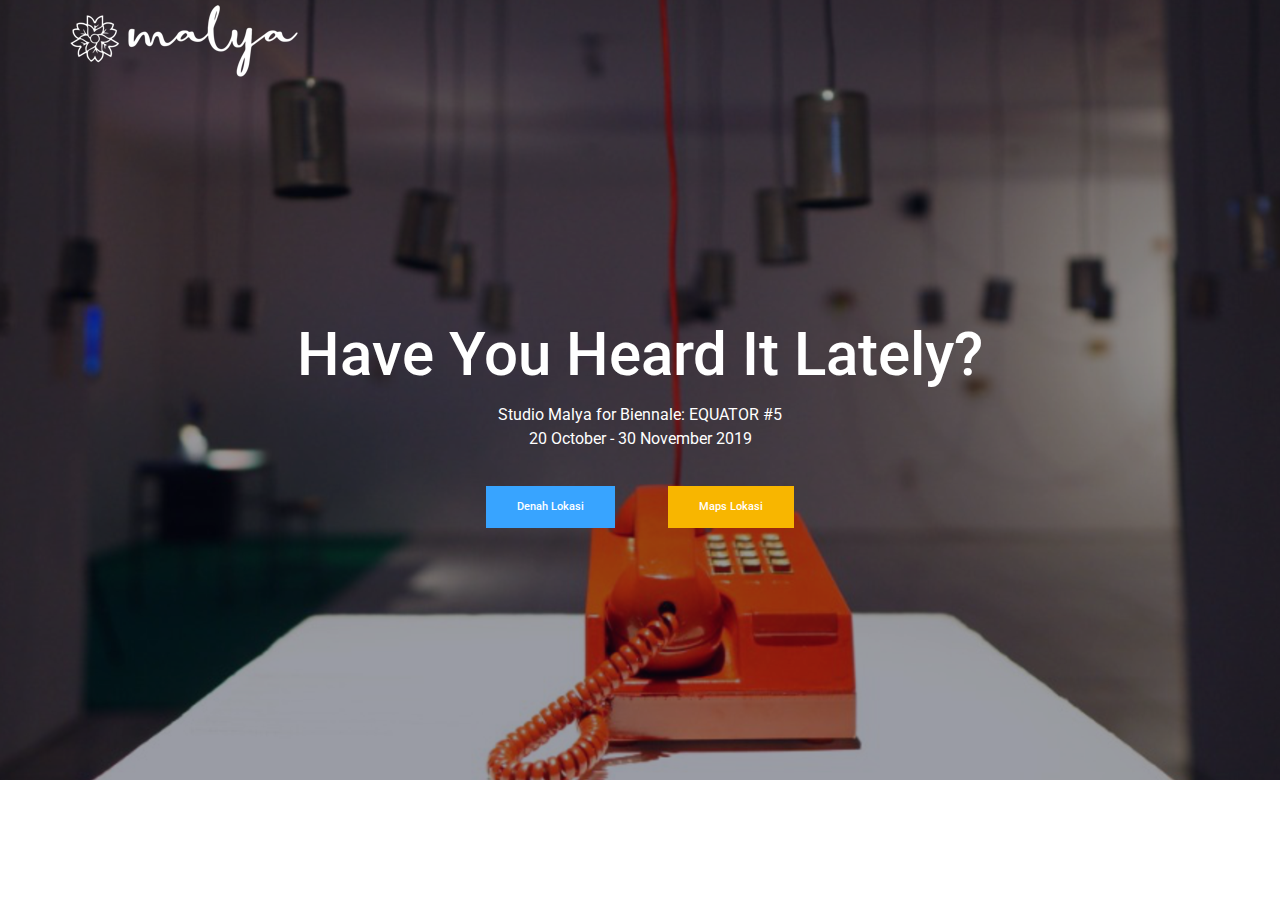
==== blog.html @ cf8a8a87 "first commit" ====
<!doctype html>
<html lang="en">
    <head>
        <!-- Required meta tags -->
        <meta charset="utf-8">
        <meta name="viewport" content="width=device-width, initial-scale=1, shrink-to-fit=no">
        <link rel="icon" href="img/favicon.png" type="image/png">
        <title>Malya</title>
        <!-- Bootstrap CSS -->
        <link rel="stylesheet" href="css/bootstrap.css">
        <link rel="stylesheet" href="vendors/linericon/style.css">
        <link rel="stylesheet" href="css/font-awesome.min.css">
        <link rel="stylesheet" href="vendors/owl-carousel/owl.carousel.min.css">
        <link rel="stylesheet" href="vendors/lightbox/simpleLightbox.css">
        <link rel="stylesheet" href="vendors/nice-select/css/nice-select.css">
        <link rel="stylesheet" href="vendors/animate-css/animate.css">
        <!-- main css -->
        <link rel="stylesheet" href="css/style.css">
        <link rel="stylesheet" href="css/responsive.css">
    </head>
    <body>
        
        <!--================Header Menu Area =================-->
        <header class="header_area">
                <div class="main_menu">
                    <nav class="navbar navbar-expand-lg navbar-light">
                        <div class="container">
                            <!-- Brand and toggle get grouped for better mobile display -->
                            <a class="navbar-brand logo_h" href="index.html"><img src="img/logo-malya1.png" alt=""></a>
                            <button class="navbar-toggler" type="button" data-toggle="collapse" data-target="#navbarSupportedContent" aria-controls="navbarSupportedContent" aria-expanded="false" aria-label="Toggle navigation">
                                <span class="icon-bar"></span>
                                <span class="icon-bar"></span>
                                <span class="icon-bar"></span>
                            </button>
                            <!-- Collect the nav links, forms, and other content for toggling -->
                        </div>
                    </nav>
                </div>
            </header>
        <!--================Header Menu Area =================-->
        
        <!--================Home Banner Area =================-->
        <section class="home_banner_area blog_banner">
            <div class="banner_inner d-flex align-items-center">
            	<div class="overlay bg-parallax" data-stellar-ratio="0.9" data-stellar-vertical-offset="0" data-background=""></div>
				<div class="container">
					<div class="blog_b_text text-center">
						<h2>Have You Heard It Lately?<br /> </h2>
                        <p>Studio Malya for Biennale: EQUATOR #5 <br /> 20 October - 30 November 2019</p>
                        <a href="denah.html" class="genric-btn info" style="margin-right:50px">Denah Lokasi</a>
                        <a href="#" class="genric-btn primary">Maps Lokasi</a>
					</div>
				</div>
            </div>
        </section>
        <!--================End Home Banner Area =================-->
        
        <!--================Blog Categorie Area =================-->
        <!--================Blog Categorie Area =================-->
        
        <!--================Blog Area =================-->
        <section class="blog_area">
            <div class="container">
                <div class="row">
                    <div class="col-lg-8">
                        <div class="blog_left_sidebar">
                        </div>
                    </div>
                </div>
            </div>
        </section>
        <!--================Blog Area =================-->
        
        <!--================ start footer Area  =================-->	
		<!--================ End footer Area  =================-->
        
        
        
        
        <!-- Optional JavaScript -->
        <!-- jQuery first, then Popper.js, then Bootstrap JS -->
        <script src="js/jquery-3.2.1.min.js"></script>
        <script src="js/popper.js"></script>
        <script src="js/bootstrap.min.js"></script>
        <script src="js/stellar.js"></script>
        <script src="vendors/lightbox/simpleLightbox.min.js"></script>
        <script src="vendors/nice-select/js/jquery.nice-select.min.js"></script>
        <script src="vendors/isotope/imagesloaded.pkgd.min.js"></script>
        <script src="vendors/isotope/isotope-min.js"></script>
        <script src="vendors/owl-carousel/owl.carousel.min.js"></script>
        <script src="vendors/popup/jquery.magnific-popup.min.js"></script>
        <script src="js/jquery.ajaxchimp.min.js"></script>
        <script src="js/mail-script.js"></script>
        <script src="vendors/counter-up/jquery.waypoints.min.js"></script>
        <script src="vendors/counter-up/jquery.counterup.js"></script>
        <script src="js/theme.js"></script>
    </body>
</html>
---- vendors/linericon/style.css ----
@font-face {
	font-family: 'Linearicons-Free';
	src:url('fonts/Linearicons-Free.eot?w118d');
	src:url('fonts/Linearicons-Free.eot?#iefixw118d') format('embedded-opentype'),
		url('fonts/Linearicons-Free.woff2?w118d') format('woff2'),
		url('fonts/Linearicons-Free.woff?w118d') format('woff'),
		url('fonts/Linearicons-Free.ttf?w118d') format('truetype'),
		url('fonts/Linearicons-Free.svg?w118d#Linearicons-Free') format('svg');
	font-weight: normal;
	font-style: normal;
}

.lnr {
	font-family: 'Linearicons-Free';
	speak: none;
	font-style: normal;
	font-weight: normal;
	font-variant: normal;
	text-transform: none;
	line-height: 1;

	/* Better Font Rendering =========== */
	-webkit-font-smoothing: antialiased;
	-moz-osx-font-smoothing: grayscale;
}

.lnr-home:before {
	content: "\e800";
}
.lnr-apartment:before {
	content: "\e801";
}
.lnr-pencil:before {
	content: "\e802";
}
.lnr-magic-wand:before {
	content: "\e803";
}
.lnr-drop:before {
	content: "\e804";
}
.lnr-lighter:before {
	content: "\e805";
}
.lnr-poop:before {
	content: "\e806";
}
.lnr-sun:before {
	content: "\e807";
}
.lnr-moon:before {
	content: "\e808";
}
.lnr-cloud:before {
	content: "\e809";
}
.lnr-cloud-upload:before {
	content: "\e80a";
}
.lnr-cloud-download:before {
	content: "\e80b";
}
.lnr-cloud-sync:before {
	content: "\e80c";
}
.lnr-cloud-check:before {
	content: "\e80d";
}
.lnr-database:before {
	content: "\e80e";
}
.lnr-lock:before {
	content: "\e80f";
}
.lnr-cog:before {
	content: "\e810";
}
.lnr-trash:before {
	content: "\e811";
}
.lnr-dice:before {
	content: "\e812";
}
.lnr-heart:before {
	content: "\e813";
}
.lnr-star:before {
	content: "\e814";
}
.lnr-star-half:before {
	content: "\e815";
}
.lnr-star-empty:before {
	content: "\e816";
}
.lnr-flag:before {
	content: "\e817";
}
.lnr-envelope:before {
	content: "\e818";
}
.lnr-paperclip:before {
	content: "\e819";
}
.lnr-inbox:before {
	content: "\e81a";
}
.lnr-eye:before {
	content: "\e81b";
}
.lnr-printer:before {
	content: "\e81c";
}
.lnr-file-empty:before {
	content: "\e81d";
}
.lnr-file-add:before {
	content: "\e81e";
}
.lnr-enter:before {
	content: "\e81f";
}
.lnr-exit:before {
	content: "\e820";
}
.lnr-graduation-hat:before {
	content: "\e821";
}
.lnr-license:before {
	content: "\e822";
}
.lnr-music-note:before {
	content: "\e823";
}
.lnr-film-play:before {
	content: "\e824";
}
.lnr-camera-video:before {
	content: "\e825";
}
.lnr-camera:before {
	content: "\e826";
}
.lnr-picture:before {
	content: "\e827";
}
.lnr-book:before {
	content: "\e828";
}
.lnr-bookmark:before {
	content: "\e829";
}
.lnr-user:before {
	content: "\e82a";
}
.lnr-users:before {
	content: "\e82b";
}
.lnr-shirt:before {
	content: "\e82c";
}
.lnr-store:before {
	content: "\e82d";
}
.lnr-cart:before {
	content: "\e82e";
}
.lnr-tag:before {
	content: "\e82f";
}
.lnr-phone-handset:before {
	content: "\e830";
}
.lnr-phone:before {
	content: "\e831";
}
.lnr-pushpin:before {
	content: "\e832";
}
.lnr-map-marker:before {
	content: "\e833";
}
.lnr-map:before {
	content: "\e834";
}
.lnr-location:before {
	content: "\e835";
}
.lnr-calendar-full:before {
	content: "\e836";
}
.lnr-keyboard:before {
	content: "\e837";
}
.lnr-spell-check:before {
	content: "\e838";
}
.lnr-screen:before {
	content: "\e839";
}
.lnr-smartphone:before {
	content: "\e83a";
}
.lnr-tablet:before {
	content: "\e83b";
}
.lnr-laptop:before {
	content: "\e83c";
}
.lnr-laptop-phone:before {
	content: "\e83d";
}
.lnr-power-switch:before {
	content: "\e83e";
}
.lnr-bubble:before {
	content: "\e83f";
}
.lnr-heart-pulse:before {
	content: "\e840";
}
.lnr-construction:before {
	content: "\e841";
}
.lnr-pie-chart:before {
	content: "\e842";
}
.lnr-chart-bars:before {
	content: "\e843";
}
.lnr-gift:before {
	content: "\e844";
}
.lnr-diamond:before {
	content: "\e845";
}
.lnr-linearicons:before {
	content: "\e846";
}
.lnr-dinner:before {
	content: "\e847";
}
.lnr-coffee-cup:before {
	content: "\e848";
}
.lnr-leaf:before {
	content: "\e849";
}
.lnr-paw:before {
	content: "\e84a";
}
.lnr-rocket:before {
	content: "\e84b";
}
.lnr-briefcase:before {
	content: "\e84c";
}
.lnr-bus:before {
	content: "\e84d";
}
.lnr-car:before {
	content: "\e84e";
}
.lnr-train:before {
	content: "\e84f";
}
.lnr-bicycle:before {
	content: "\e850";
}
.lnr-wheelchair:before {
	content: "\e851";
}
.lnr-select:before {
	content: "\e852";
}
.lnr-earth:before {
	content: "\e853";
}
.lnr-smile:before {
	content: "\e854";
}
.lnr-sad:before {
	content: "\e855";
}
.lnr-neutral:before {
	content: "\e856";
}
.lnr-mustache:before {
	content: "\e857";
}
.lnr-alarm:before {
	content: "\e858";
}
.lnr-bullhorn:before {
	content: "\e859";
}
.lnr-volume-high:before {
	content: "\e85a";
}
.lnr-volume-medium:before {
	content: "\e85b";
}
.lnr-volume-low:before {
	content: "\e85c";
}
.lnr-volume:before {
	content: "\e85d";
}
.lnr-mic:before {
	content: "\e85e";
}
.lnr-hourglass:before {
	content: "\e85f";
}
.lnr-undo:before {
	content: "\e860";
}
.lnr-redo:before {
	content: "\e861";
}
.lnr-sync:before {
	content: "\e862";
}
.lnr-history:before {
	content: "\e863";
}
.lnr-clock:before {
	content: "\e864";
}
.lnr-download:before {
	content: "\e865";
}
.lnr-upload:before {
	content: "\e866";
}
.lnr-enter-down:before {
	content: "\e867";
}
.lnr-exit-up:before {
	content: "\e868";
}
.lnr-bug:before {
	content: "\e869";
}
.lnr-code:before {
	content: "\e86a";
}
.lnr-link:before {
	content: "\e86b";
}
.lnr-unlink:before {
	content: "\e86c";
}
.lnr-thumbs-up:before {
	content: "\e86d";
}
.lnr-thumbs-down:before {
	content: "\e86e";
}
.lnr-magnifier:before {
	content: "\e86f";
}
.lnr-cross:before {
	content: "\e870";
}
.lnr-menu:before {
	content: "\e871";
}
.lnr-list:before {
	content: "\e872";
}
.lnr-chevron-up:before {
	content: "\e873";
}
.lnr-chevron-down:before {
	content: "\e874";
}
.lnr-chevron-left:before {
	content: "\e875";
}
.lnr-chevron-right:before {
	content: "\e876";
}
.lnr-arrow-up:before {
	content: "\e877";
}
.lnr-arrow-down:before {
	content: "\e878";
}
.lnr-arrow-left:before {
	content: "\e879";
}
.lnr-arrow-right:before {
	content: "\e87a";
}
.lnr-move:before {
	content: "\e87b";
}
.lnr-warning:before {
	content: "\e87c";
}
.lnr-question-circle:before {
	content: "\e87d";
}
.lnr-menu-circle:before {
	content: "\e87e";
}
.lnr-checkmark-circle:before {
	content: "\e87f";
}
.lnr-cross-circle:before {
	content: "\e880";
}
.lnr-plus-circle:before {
	content: "\e881";
}
.lnr-circle-minus:before {
	content: "\e882";
}
.lnr-arrow-up-circle:before {
	content: "\e883";
}
.lnr-arrow-down-circle:before {
	content: "\e884";
}
.lnr-arrow-left-circle:before {
	content: "\e885";
}
.lnr-arrow-right-circle:before {
	content: "\e886";
}
.lnr-chevron-up-circle:before {
	content: "\e887";
}
.lnr-chevron-down-circle:before {
	content: "\e888";
}
.lnr-chevron-left-circle:before {
	content: "\e889";
}
.lnr-chevron-right-circle:before {
	content: "\e88a";
}
.lnr-crop:before {
	content: "\e88b";
}
.lnr-frame-expand:before {
	content: "\e88c";
}
.lnr-frame-contract:before {
	content: "\e88d";
}
.lnr-layers:before {
	content: "\e88e";
}
.lnr-funnel:before {
	content: "\e88f";
}
.lnr-text-format:before {
	content: "\e890";
}
.lnr-text-format-remove:before {
	content: "\e891";
}
.lnr-text-size:before {
	content: "\e892";
}
.lnr-bold:before {
	content: "\e893";
}
.lnr-italic:before {
	content: "\e894";
}
.lnr-underline:before {
	content: "\e895";
}
.lnr-strikethrough:before {
	content: "\e896";
}
.lnr-highlight:before {
	content: "\e897";
}
.lnr-text-align-left:before {
	content: "\e898";
}
.lnr-text-align-center:before {
	content: "\e899";
}
.lnr-text-align-right:before {
	content: "\e89a";
}
.lnr-text-align-justify:before {
	content: "\e89b";
}
.lnr-line-spacing:before {
	content: "\e89c";
}
.lnr-indent-increase:before {
	content: "\e89d";
}
.lnr-indent-decrease:before {
	content: "\e89e";
}
.lnr-pilcrow:before {
	content: "\e89f";
}
.lnr-direction-ltr:before {
	content: "\e8a0";
}
.lnr-direction-rtl:before {
	content: "\e8a1";
}
.lnr-page-break:before {
	content: "\e8a2";
}
.lnr-sort-alpha-asc:before {
	content: "\e8a3";
}
.lnr-sort-amount-asc:before {
	content: "\e8a4";
}
.lnr-hand:before {
	content: "\e8a5";
}
.lnr-pointer-up:before {
	content: "\e8a6";
}
.lnr-pointer-right:before {
	content: "\e8a7";
}
.lnr-pointer-down:before {
	content: "\e8a8";
}
.lnr-pointer-left:before {
	content: "\e8a9";
}
---- vendors/lightbox/simpleLightbox.css ----
.slbOverlay, .slbWrapOuter, .slbWrap {
  position: fixed;
  top: 0;
  right: 0;
  bottom: 0;
  left: 0;
}

.slbOverlay {
  overflow: hidden;
  z-index: 2000;
  background-color: #000;
  opacity: 0.7;
  filter: alpha(opacity=70);
  -webkit-animation: slbOverlay 0.5s;
  -moz-animation: slbOverlay 0.5s;
  animation: slbOverlay 0.5s;
}

.slbWrapOuter {
  overflow-x: hidden;
  overflow-y: auto;
  z-index: 2010;
}

.slbWrap {
  position: absolute;
  text-align: center;
}

.slbWrap:before {
  content: "";
  display: inline-block;
  height: 100%;
  vertical-align: middle;
}

.slbContentOuter {
  display: inline-block;
  vertical-align: middle;
  margin: 0px auto;
  padding: 0 1em;
  box-sizing: border-box;
  z-index: 2020;
  text-align: left;
  max-width: 100%;
}

.slbContentEl .slbContentOuter {
  padding: 5em 1em;
}

.slbContent {
  position: relative;
}

.slbContentEl .slbContent {
  -webkit-animation: slbEnter 0.3s;
  -moz-animation: slbEnter 0.3s;
  animation: slbEnter 0.3s;
  background-color: #fff;
  box-shadow: 0 0.2em 1em rgba(0, 0, 0, 0.4);
}

.slbImageWrap {
  -webkit-animation: slbEnter 0.3s;
  -moz-animation: slbEnter 0.3s;
  animation: slbEnter 0.3s;
  position: relative;
}

.slbImageWrap:after {
  content: "";
  position: absolute;
  left: 0;
  right: 0;
  top: 5em;
  bottom: 5em;
  display: block;
  z-index: -1;
  box-shadow: 0 0.2em 1em rgba(0, 0, 0, 0.6);
  background-color: #FFF;
}

.slbImage {
  width: auto;
  max-width: 100%;
  height: auto;
  display: block;
  line-height: 0;
  box-sizing: border-box;
  padding: 5em 0;
  margin: 0 auto;
}

.slbCaption {
  display: inline-block;
  max-width: 100%;
  overflow: hidden;
  text-overflow: ellipsis;
  white-space: nowrap;
  word-wrap: normal;
  font-size: 1.4em;
  position: absolute;
  left: 0;
  right: 0;
  bottom: 0;
  padding: 0.71429em 0;
  color: #fff;
  color: rgba(255, 255, 255, 0.7);
  text-align: center;
}

.slbCloseBtn, .slbArrow {
  margin: 0;
  padding: 0;
  border: 0;
  cursor: pointer;
  background: none;
}

.slbCloseBtn::-moz-focus-inner, .slbArrow::-moz-focus-inner {
  padding: 0;
  border: 0;
}

.slbCloseBtn:hover, .slbArrow:hover {
  opacity: 0.5;
}

.slbCloseBtn:active, .slbArrow:active {
  opacity: 0.8;
}

.slbCloseBtn {
  -webkit-animation: slbEnter 0.3s;
  -moz-animation: slbEnter 0.3s;
  animation: slbEnter 0.3s;
  font-size: 3em;
  width: 1.66667em;
  height: 1.66667em;
  line-height: 1.66667em;
  position: absolute;
  right: -0.33333em;
  top: 0;
  color: #fff;
  color: rgba(255, 255, 255, 0.7);
  text-align: center;
    outline: none;
    box-shadow: none;
}

.slbLoading .slbCloseBtn {
  display: none;
}

.slbLoadingText {
  font-size: 1.4em;
  color: #fff;
  color: rgba(255, 255, 255, 0.9);
}

.slbArrows {
  position: fixed;
  top: 50%;
  left: 0;
  right: 0;
}

.slbLoading .slbArrows {
  display: none;
}

.slbArrow {
  position: absolute;
  top: 50%;
  margin-top: -5em;
  width: 5em;
  height: 10em;
  opacity: 0.7;
  text-indent: -999em;
  overflow: hidden;
    outline: none;
    box-shadow: none;
}

.slbArrow:before {
  content: "";
  position: absolute;
  top: 50%;
  left: 50%;
  margin: -0.8em 0 0 -0.8em;
  border: 0.8em solid transparent;
}

.slbArrow.next {
  right: 0;
}

.slbArrow.next:before {
  border-left-color: #fff;
}

.slbArrow.prev {
  left: 0;
}

.slbArrow.prev:before {
  border-right-color: #fff;
}

.slbIframeCont {
  width: 80em;
  height: 0;
  overflow: hidden;
  padding-top: 56.25%;
  margin: 5em 0;
}

.slbIframe {
  position: absolute;
  top: 0;
  left: 0;
  width: 100%;
  height: 100%;
  box-shadow: 0 0.2em 1em rgba(0, 0, 0, 0.6);
  background: #000;
}

@-webkit-keyframes slbOverlay {
  from {
    opacity: 0;
  }
  to {
    opacity: 0.7;
  }
}

@-moz-keyframes slbOverlay {
  from {
    opacity: 0;
  }
  to {
    opacity: 0.7;
  }
}

@keyframes slbOverlay {
  from {
    opacity: 0;
  }
  to {
    opacity: 0.7;
  }
}

@-webkit-keyframes slbEnter {
  from {
    opacity: 0;
    -webkit-transform: translate3d(0, -1em, 0);
  }
  to {
    opacity: 1;
    -webkit-transform: translate3d(0, 0, 0);
  }
}

@-moz-keyframes slbEnter {
  from {
    opacity: 0;
    -moz-transform: translate3d(0, -1em, 0);
  }
  to {
    opacity: 1;
    -moz-transform: translate3d(0, 0, 0);
  }
}

@keyframes slbEnter {
  from {
    opacity: 0;
    -webkit-transform: translate3d(0, -1em, 0);
    -moz-transform: translate3d(0, -1em, 0);
    -ms-transform: translate3d(0, -1em, 0);
    -o-transform: translate3d(0, -1em, 0);
    transform: translate3d(0, -1em, 0);
  }
  to {
    opacity: 1;
    -webkit-transform: translate3d(0, 0, 0);
    -moz-transform: translate3d(0, 0, 0);
    -ms-transform: translate3d(0, 0, 0);
    -o-transform: translate3d(0, 0, 0);
    transform: translate3d(0, 0, 0);
  }
}
---- vendors/nice-select/css/nice-select.css ----
.nice-select {
  -webkit-tap-highlight-color: transparent;
  background-color: #fff;
  border-radius: 5px;
  border: solid 1px #e8e8e8;
  box-sizing: border-box;
  clear: both;
  cursor: pointer;
  display: block;
  float: left;
  font-family: inherit;
  font-size: 14px;
  font-weight: normal;
  height: 42px;
  line-height: 40px;
  outline: none;
  padding-left: 18px;
  padding-right: 30px;
  position: relative;
  text-align: left !important;
  -webkit-transition: all 0.2s ease-in-out;
  transition: all 0.2s ease-in-out;
  -webkit-user-select: none;
     -moz-user-select: none;
      -ms-user-select: none;
          user-select: none;
  white-space: nowrap;
  width: auto; }
  .nice-select:hover {
    border-color: #dbdbdb; }
  .nice-select:active, .nice-select.open, .nice-select:focus {
    border-color: #999; }
  .nice-select:after {
    border-bottom: 2px solid #999;
    border-right: 2px solid #999;
    content: '';
    display: block;
    height: 5px;
    margin-top: -4px;
    pointer-events: none;
    position: absolute;
    right: 12px;
    top: 50%;
    -webkit-transform-origin: 66% 66%;
        -ms-transform-origin: 66% 66%;
            transform-origin: 66% 66%;
    -webkit-transform: rotate(45deg);
        -ms-transform: rotate(45deg);
            transform: rotate(45deg);
    -webkit-transition: all 0.15s ease-in-out;
    transition: all 0.15s ease-in-out;
    width: 5px; }
  .nice-select.open:after {
    -webkit-transform: rotate(-135deg);
        -ms-transform: rotate(-135deg);
            transform: rotate(-135deg); }
  .nice-select.open .list {
    opacity: 1;
    pointer-events: auto;
    -webkit-transform: scale(1) translateY(0);
        -ms-transform: scale(1) translateY(0);
            transform: scale(1) translateY(0); }
  .nice-select.disabled {
    border-color: #ededed;
    color: #999;
    pointer-events: none; }
    .nice-select.disabled:after {
      border-color: #cccccc; }
  .nice-select.wide {
    width: 100%; }
    .nice-select.wide .list {
      left: 0 !important;
      right: 0 !important; }
  .nice-select.right {
    float: right; }
    .nice-select.right .list {
      left: auto;
      right: 0; }
  .nice-select.small {
    font-size: 12px;
    height: 36px;
    line-height: 34px; }
    .nice-select.small:after {
      height: 4px;
      width: 4px; }
    .nice-select.small .option {
      line-height: 34px;
      min-height: 34px; }
  .nice-select .list {
    background-color: #fff;
    border-radius: 5px;
    box-shadow: 0 0 0 1px rgba(68, 68, 68, 0.11);
    box-sizing: border-box;
    margin-top: 4px;
    opacity: 0;
    overflow: hidden;
    padding: 0;
    pointer-events: none;
    position: absolute;
    top: 100%;
    left: 0;
    -webkit-transform-origin: 50% 0;
        -ms-transform-origin: 50% 0;
            transform-origin: 50% 0;
    -webkit-transform: scale(0.75) translateY(-21px);
        -ms-transform: scale(0.75) translateY(-21px);
            transform: scale(0.75) translateY(-21px);
    -webkit-transition: all 0.2s cubic-bezier(0.5, 0, 0, 1.25), opacity 0.15s ease-out;
    transition: all 0.2s cubic-bezier(0.5, 0, 0, 1.25), opacity 0.15s ease-out;
    z-index: 9; }
    .nice-select .list:hover .option:not(:hover) {
      background-color: transparent !important; }
  .nice-select .option {
    cursor: pointer;
    font-weight: 400;
    line-height: 40px;
    list-style: none;
    min-height: 40px;
    outline: none;
    padding-left: 18px;
    padding-right: 29px;
    text-align: left;
    -webkit-transition: all 0.2s;
    transition: all 0.2s; }
    .nice-select .option:hover, .nice-select .option.focus, .nice-select .option.selected.focus {
      background-color: #f6f6f6; }
    .nice-select .option.selected {
      font-weight: bold; }
    .nice-select .option.disabled {
      background-color: transparent;
      color: #999;
      cursor: default; }

.no-csspointerevents .nice-select .list {
  display: none; }

.no-csspointerevents .nice-select.open .list {
  display: block; }
---- css/style.css ----
/*=================== fonts ====================*/
@import url("https://fonts.googleapis.com/css?family=Open+Sans:400,600,700|Roboto:300,300i,400,500,700");
/*---------------------------------------------------- */
/*----------------------------------------------------*/
.list {
  list-style: none;
  margin: 0px;
  padding: 0px;
}

a {
  text-decoration: none;
  -webkit-transition: all 0.3s ease-in-out;
  -o-transition: all 0.3s ease-in-out;
  transition: all 0.3s ease-in-out;
}

a:hover, a:focus {
  text-decoration: none;
  outline: none;
}

.row.m0 {
  margin: 0px;
}

body {
  line-height: 24px;
  font-size: 14px;
  font-family: "Roboto", sans-serif;
  font-weight: normal;
  color: #777777;
}

h1, h2, h3, h4, h5, h6 {
  font-family: "Open Sans", sans-serif;
  font-weight: 600;
}

button:focus {
  outline: none;
  -webkit-box-shadow: none;
  box-shadow: none;
}

.p_120 {
  padding-top: 120px;
  padding-bottom: 120px;
}

.pad_top {
  padding-top: 120px;
}

.mt-25 {
  margin-top: 25px;
}

.p0 {
  padding-left: 0px;
  padding-right: 0px;
}

@media (min-width: 1280px) {
  .container {
    max-width: 1170px;
  }
}

@media (min-width: 1620px) {
  .box_1620 {
    max-width: 1650px;
    margin: auto;
  }
}

/* Main Title Area css
============================================================================================ */
.main_title {
  text-align: center;
  margin-bottom: 75px;
}

.main_title h2 {
  font-family: "Open Sans", sans-serif;
  font-size: 36px;
  color: #222222;
  font-weight: 600;
  margin-bottom: 15px;
}

.main_title p {
  font-size: 14px;
  font-family: "Roboto", sans-serif;
  line-height: 24px;
  color: #777777;
  margin-bottom: 0px;
  max-width: 570px;
  font-weight: normal;
  margin: auto;
}

.main_title.white h2 {
  color: #fff;
}

.main_title.white p {
  color: #fff;
  opacity: .6;
}

/* End Main Title Area css
============================================================================================ */
/*---------------------------------------------------- */
/*----------------------------------------------------*/
.header_area {
  position: absolute;
  width: 100%;
  top: 0;
  left: 0;
  z-index: 99;
  -webkit-transition: background 0.4s, all 0.3s linear;
  -o-transition: background 0.4s, all 0.3s linear;
  transition: background 0.4s, all 0.3s linear;
}

.header_area .navbar {
  background: transparent;
  padding: 0px;
  border: 0px;
  border-radius: 0px;
}

.header_area .navbar .nav .nav-item {
  margin-right: 45px;
}

.header_area .navbar .nav .nav-item .nav-link {
  font: 600 12px/100px "Open Sans", sans-serif;
  text-transform: uppercase;
  color: #fff;
  padding: 0px;
  display: inline-block;
}

.header_area .navbar .nav .nav-item .nav-link:after {
  display: none;
}

.header_area .navbar .nav .nav-item.submenu {
  position: relative;
}

.header_area .navbar .nav .nav-item.submenu ul {
  border: none;
  padding: 0px;
  border-radius: 0px;
  -webkit-box-shadow: none;
  box-shadow: none;
  margin: 0px;
  background: #fff;
}

@media (min-width: 992px) {
  .header_area .navbar .nav .nav-item.submenu ul {
    position: absolute;
    top: 120%;
    left: 0px;
    min-width: 200px;
    text-align: left;
    opacity: 0;
    -webkit-transition: all 300ms ease-in;
    -o-transition: all 300ms ease-in;
    transition: all 300ms ease-in;
    visibility: hidden;
    display: block;
    border: none;
    padding: 0px;
    border-radius: 0px;
    -webkit-box-shadow: 0px 10px 30px 0px rgba(115, 73, 251, 0.3);
    box-shadow: 0px 10px 30px 0px rgba(115, 73, 251, 0.3);
  }
}

.header_area .navbar .nav .nav-item.submenu ul:before {
  content: "";
  width: 0;
  height: 0;
  border-style: solid;
  border-width: 10px 10px 0 10px;
  border-color: #eeeeee transparent transparent transparent;
  position: absolute;
  right: 24px;
  top: 45px;
  z-index: 3;
  opacity: 0;
  -webkit-transition: all 400ms linear;
  -o-transition: all 400ms linear;
  transition: all 400ms linear;
}

.header_area .navbar .nav .nav-item.submenu ul .nav-item {
  display: block;
  float: none;
  margin-right: 0px;
  border-bottom: 1px solid #ededed;
  margin-left: 0px;
  -webkit-transition: all 0.4s linear;
  -o-transition: all 0.4s linear;
  transition: all 0.4s linear;
}

.header_area .navbar .nav .nav-item.submenu ul .nav-item .nav-link {
  line-height: 45px;
  color: #222222;
  padding: 0px 30px;
  -webkit-transition: all 150ms linear;
  -o-transition: all 150ms linear;
  transition: all 150ms linear;
  display: block;
  margin-right: 0px;
}

.header_area .navbar .nav .nav-item.submenu ul .nav-item:last-child {
  border-bottom: none;
}

.header_area .navbar .nav .nav-item.submenu ul .nav-item:hover .nav-link {
  background-image: -moz-linear-gradient(0deg, #bc2bff 0%, #7249fb 100%);
  background-image: -webkit-linear-gradient(0deg, #bc2bff 0%, #7249fb 100%);
  background-image: -ms-linear-gradient(0deg, #bc2bff 0%, #7249fb 100%);
  color: #fff;
}

@media (min-width: 992px) {
  .header_area .navbar .nav .nav-item.submenu:hover ul {
    visibility: visible;
    opacity: 1;
    top: 100%;
  }
}

.header_area .navbar .nav .nav-item.submenu:hover ul .nav-item {
  margin-top: 0px;
}

.header_area .navbar .nav .nav-item:last-child {
  margin-right: 0px;
}

.header_area .navbar .search {
  font-size: 12px;
  line-height: 60px;
  display: inline-block;
  color: #222222;
  margin-left: 80px;
}

.header_area .navbar .search i {
  font-weight: 600;
}

.header_area.navbar_fixed .main_menu {
  position: fixed;
  width: 100%;
  top: -70px;
  left: 0;
  right: 0;
  background-image: -moz-linear-gradient(0deg, #bc2bff 0%, #7249fb 100%);
  background-image: -webkit-linear-gradient(0deg, #bc2bff 0%, #7249fb 100%);
  background-image: -ms-linear-gradient(0deg, #bc2bff 0%, #7249fb 100%);
  -webkit-transform: translateY(70px);
  -ms-transform: translateY(70px);
  transform: translateY(70px);
  -webkit-transition: background 500ms ease, -webkit-transform 500ms ease;
  transition: background 500ms ease, -webkit-transform 500ms ease;
  -o-transition: transform 500ms ease, background 500ms ease;
  transition: transform 500ms ease, background 500ms ease;
  transition: transform 500ms ease, background 500ms ease, -webkit-transform 500ms ease;
  -webkit-transition: transform 500ms ease, background 500ms ease;
  -webkit-box-shadow: 0px 3px 16px 0px rgba(0, 0, 0, 0.1);
  box-shadow: 0px 3px 16px 0px rgba(0, 0, 0, 0.1);
}

.header_area.navbar_fixed .main_menu .navbar .nav .nav-item .nav-link {
  line-height: 70px;
}

.top_menu {
  background: #ec9d5f;
}

.top_menu .float-left a {
  line-height: 40px;
  display: inline-block;
  color: #fff;
  font-family: "Roboto", sans-serif;
  text-transform: uppercase;
  font-size: 12px;
  margin-right: 50px;
  -webkit-transition: all 300ms linear 0s;
  -o-transition: all 300ms linear 0s;
  transition: all 300ms linear 0s;
}

.top_menu .float-left a:last-child {
  margin-right: 0px;
}

.top_menu .float-left a:hover {
  color: #6247ea;
}

.top_menu .float-right .pur_btn {
  background: #6247ea;
  color: #fff;
  font-family: "Roboto", sans-serif;
  line-height: 40px;
  display: block;
  padding: 0px 40px;
  font-weight: 500;
  font-size: 12px;
}

/*---------------------------------------------------- */
/*----------------------------------------------------*/
/* Home Banner Area css
============================================================================================ */
.home_banner_area {
  z-index: 1;
  background: url(../img/banner/home-banner.jpg) no-repeat scroll center center;
  background-size: cover;
}

.home_banner_area .banner_inner {
  overflow: hidden;
  width: 100%;
  padding: 170px 0px 140px 0px;
}

.home_banner_area .banner_inner .banner_content {
  color: #fff;
}

.home_banner_area .banner_inner .banner_content .col-lg-9 {
  vertical-align: middle;
  -ms-flex-item-align: center;
  align-self: center;
}

.home_banner_area .banner_inner .banner_content h2 {
  font-size: 60px;
  font-weight: bold;
  font-family: "Open Sans", sans-serif;
  margin-bottom: 15px;
  margin-top: -30px;
}

.home_banner_area .banner_inner .banner_content p {
  color: #fff;
  font-family: "Roboto", sans-serif;
  font-weight: 300;
  max-width: 450px;
  margin-bottom: 40px;
  font-size: 14px;
}

.home_banner_area .banner_inner .banner_content .banner_map_img {
  text-align: right;
}

.blog_banner {
  min-height: 780px;
  position: relative;
  z-index: 1;
  overflow: hidden;
  margin-bottom: 0px;
}

.blog_banner .banner_inner {
  background: #04091e;
  position: relative;
  overflow: hidden;
  width: 100%;
  min-height: 780px;
  z-index: 1;
}

.blog_banner .banner_inner .overlay {
  background: url(../img/banner/foto-background1.png) no-repeat scroll center center;
  opacity: .6;
  height: 100%;
  position: absolute;
  left: 0px;
  top: 0px;
  width: 100%;
  z-index: -1;
}

.blog_banner .banner_inner .blog_b_text {
  max-width: 700px;
  margin: auto;
  color: #fff;
  margin-top: 40px;
}

.blog_banner .banner_inner .blog_b_text h2 {
  font-size: 60px;
  font-weight: 500;
  font-family: "Roboto", sans-serif;
  line-height: 66px;
  margin-bottom: 15px;
}

.blog_banner .banner_inner .blog_b_text p {
  font-size: 16px;
  margin-bottom: 35px;
}

.blog_banner .banner_inner .blog_b_text .white_bg_btn {
  line-height: 42px;
  padding: 0px 45px;
}

.banner_box {
  max-width: 1620px;
  margin: auto;
}

.banner_area {
  position: relative;
  z-index: 1;
  min-height: 400px;
  background-image: -moz-linear-gradient(0deg, rgba(188, 43, 255, 0.8) 0%, rgba(114, 73, 251, 0.8) 100%);
  background-image: -webkit-linear-gradient(0deg, rgba(188, 43, 255, 0.8) 0%, rgba(114, 73, 251, 0.8) 100%);
  background-image: -ms-linear-gradient(0deg, rgba(188, 43, 255, 0.8) 0%, rgba(114, 73, 251, 0.8) 100%);
}

.banner_area .banner_inner {
  position: relative;
  overflow: hidden;
  width: 100%;
  min-height: 400px;
  z-index: 1;
}

.banner_area .banner_inner .banner_content {
  margin-top: 85px;
}

.banner_area .banner_inner .banner_content h2 {
  color: #fff;
  font-size: 48px;
  font-family: "Roboto", sans-serif;
  margin-bottom: 0px;
  font-weight: 500;
}

.banner_area .banner_inner .banner_content .page_link a {
  font-size: 14px;
  color: #fff;
  font-family: "Roboto", sans-serif;
  margin-right: 32px;
  position: relative;
  text-transform: uppercase;
}

.banner_area .banner_inner .banner_content .page_link a:before {
  content: "\f0da";
  font: normal normal normal 14px/1 FontAwesome;
  position: absolute;
  right: -25px;
  top: 50%;
  -webkit-transform: translateY(-50%);
  -ms-transform: translateY(-50%);
  transform: translateY(-50%);
}

.banner_area .banner_inner .banner_content .page_link a:last-child {
  margin-right: 0px;
}

.banner_area .banner_inner .banner_content .page_link a:last-child:before {
  display: none;
}

/* End Home Banner Area css
============================================================================================ */
/*---------------------------------------------------- */
/*----------------------------------------------------*/
/* Home latest Blog Area css
============================================================================================ */
.l_news_item {
  background: #f9f9ff;
  padding: 60px 30px;
  border-radius: 5px;
  -webkit-transition: all 300ms linear 0s;
  -o-transition: all 300ms linear 0s;
  transition: all 300ms linear 0s;
}

.l_news_item .date {
  background: #ffffff;
  color: #777777;
  border: 1px solid #dddddd;
  padding: 0px 18px;
  display: inline-block;
  line-height: 28px;
  border-radius: 3px;
  margin-bottom: 22px;
}

.l_news_item h4 {
  font-size: 20px;
  font-family: "Open Sans", sans-serif;
  font-weight: 600;
  text-transform: uppercase;
  color: #222222;
  line-height: 30px;
  margin-bottom: 15px;
}

.l_news_item p {
  margin-bottom: 22px;
}

.l_news_item .post_view a {
  font-size: 14px;
  font-family: "Roboto", sans-serif;
  font-weight: normal;
  color: #aaaaaa;
  margin-right: 20px;
}

.l_news_item .post_view a i {
  padding-right: 6px;
}

.l_news_item:hover {
  background: #fff;
  -webkit-box-shadow: 0px 10px 30px 0px rgba(0, 0, 0, 0.08);
  box-shadow: 0px 10px 30px 0px rgba(0, 0, 0, 0.08);
}

.l_news_item:hover .date {
  background-image: -moz-linear-gradient(0deg, #bc2bff 0%, #7249fb 100%);
  background-image: -webkit-linear-gradient(0deg, #bc2bff 0%, #7249fb 100%);
  background-image: -ms-linear-gradient(0deg, #bc2bff 0%, #7249fb 100%);
  color: #fff;
  border-color: #f9f9ff;
}

.l_news_item:hover h4 {
  background-image: -webkit-gradient(linear, left top, right top, color-stop(0, #bc2bff), color-stop(0.15, #bc2bff), color-stop(0.3, #7249fb), color-stop(0.45, #7249fb), color-stop(0.6, #7249fb), color-stop(0.75, #7249fb), color-stop(0.9, #7249fb), color-stop(1, #7249fb));
  background-image: gradient(linear, left top, right top, color-stop(0, #bc2bff), color-stop(0.15, #bc2bff), color-stop(0.3, #7249fb), color-stop(0.45, #7249fb), color-stop(0.6, #7249fb), color-stop(0.75, #7249fb), color-stop(0.9, #7249fb), color-stop(1, #7249fb));
  color: transparent;
  -webkit-background-clip: text;
  background-clip: text;
}

/* End Home latest Blog Area css
============================================================================================ */
/* Causes Area css
============================================================================================ */
.causes_slider .owl-dots {
  text-align: center;
  margin-top: 80px;
}

.causes_slider .owl-dots .owl-dot {
  height: 14px;
  width: 14px;
  background: #eeeeee;
  display: inline-block;
  margin-right: 7px;
}

.causes_slider .owl-dots .owl-dot:last-child {
  margin-right: 0px;
}

.causes_slider .owl-dots .owl-dot.active {
  background: #6247ea;
}

.causes_item {
  background: #fff;
}

.causes_item .causes_img {
  position: relative;
}

.causes_item .causes_img .c_parcent {
  position: absolute;
  bottom: 0px;
  width: 100%;
  left: 0px;
  height: 3px;
  background: rgba(255, 255, 255, 0.5);
}

.causes_item .causes_img .c_parcent span {
  width: 70%;
  height: 3px;
  background: #6247ea;
  position: absolute;
  left: 0px;
  bottom: 0px;
}

.causes_item .causes_img .c_parcent span:before {
  content: "75%";
  position: absolute;
  right: -10px;
  bottom: 0px;
  background: #6247ea;
  color: #fff;
  padding: 0px 5px;
}

.causes_item .causes_text {
  padding: 30px 35px 40px 30px;
}

.causes_item .causes_text h4 {
  color: #222222;
  font-family: "Roboto", sans-serif;
  font-size: 18px;
  font-weight: 600;
  margin-bottom: 15px;
  cursor: pointer;
}

.causes_item .causes_text h4:hover {
  color: #6247ea;
}

.causes_item .causes_text p {
  font-size: 14px;
  line-height: 24px;
  color: #777777;
  font-weight: 300;
  margin-bottom: 0px;
}

.causes_item .causes_bottom a {
  width: 50%;
  border: 1px solid #6247ea;
  text-align: center;
  float: left;
  line-height: 50px;
  background: #6247ea;
  color: #fff;
  font-family: "Roboto", sans-serif;
  font-size: 14px;
  font-weight: 500;
}

.causes_item .causes_bottom a + a {
  border-color: #eeeeee;
  background: #fff;
  font-size: 14px;
  color: #222222;
}

/* End Causes Area css
============================================================================================ */
/*================= latest_blog_area css =============*/
.latest_blog_area {
  background: #f9f9ff;
}

.single-recent-blog-post {
  margin-bottom: 30px;
}

.single-recent-blog-post .thumb {
  overflow: hidden;
}

.single-recent-blog-post .thumb img {
  -webkit-transition: all 0.7s linear;
  -o-transition: all 0.7s linear;
  transition: all 0.7s linear;
}

.single-recent-blog-post .details {
  padding-top: 30px;
}

.single-recent-blog-post .details .sec_h4 {
  line-height: 24px;
  padding: 10px 0px 13px;
  -webkit-transition: all 0.3s linear;
  -o-transition: all 0.3s linear;
  transition: all 0.3s linear;
}

.single-recent-blog-post .details .sec_h4:hover {
  color: #777777;
}

.single-recent-blog-post .date {
  font-size: 14px;
  line-height: 24px;
  font-weight: 400;
}

.single-recent-blog-post:hover img {
  -webkit-transform: scale(1.23) rotate(10deg);
  -ms-transform: scale(1.23) rotate(10deg);
  transform: scale(1.23) rotate(10deg);
}

.tags .tag_btn {
  font-size: 12px;
  font-weight: 500;
  line-height: 20px;
  border: 1px solid #eeeeee;
  display: inline-block;
  padding: 1px 18px;
  text-align: center;
  color: #222222;
}

.tags .tag_btn:before {
  background: #6247ea;
}

.tags .tag_btn + .tag_btn {
  margin-left: 2px;
}

/*========= blog_categorie_area css ===========*/
.blog_categorie_area {
  padding-top: 80px;
  padding-bottom: 80px;
}

.categories_post {
  position: relative;
  text-align: center;
  cursor: pointer;
}

.categories_post img {
  max-width: 100%;
}

.categories_post .categories_details {
  position: absolute;
  top: 20px;
  left: 20px;
  right: 20px;
  bottom: 20px;
  background: rgba(34, 34, 34, 0.8);
  color: #fff;
  -webkit-transition: all 0.3s linear;
  -o-transition: all 0.3s linear;
  transition: all 0.3s linear;
  display: -webkit-box;
  display: -ms-flexbox;
  display: flex;
  -webkit-box-align: center;
  -ms-flex-align: center;
  align-items: center;
  -webkit-box-pack: center;
  -ms-flex-pack: center;
  justify-content: center;
}

.categories_post .categories_details h5 {
  margin-bottom: 0px;
  font-size: 18px;
  line-height: 26px;
  text-transform: uppercase;
  color: #fff;
  position: relative;
}

.categories_post .categories_details p {
  font-weight: 300;
  font-size: 14px;
  line-height: 26px;
  margin-bottom: 0px;
}

.categories_post .categories_details .border_line {
  margin: 10px 0px;
  background: #fff;
  width: 100%;
  height: 1px;
}

.categories_post:hover .categories_details {
  background-image: -moz-linear-gradient(0deg, rgba(188, 43, 255, 0.8) 0%, rgba(114, 73, 251, 0.8) 100%);
  background-image: -webkit-linear-gradient(0deg, rgba(188, 43, 255, 0.8) 0%, rgba(114, 73, 251, 0.8) 100%);
  background-image: -ms-linear-gradient(0deg, rgba(188, 43, 255, 0.8) 0%, rgba(114, 73, 251, 0.8) 100%);
  background-color: transparent;
}

/*============ blog_left_sidebar css ==============*/
.blog_item {
  margin-bottom: 40px;
}

.blog_info {
  padding-top: 30px;
}

.blog_info .post_tag {
  padding-bottom: 20px;
}

.blog_info .post_tag a {
  font: 300 14px/21px "Roboto", sans-serif;
  color: #222222;
}

.blog_info .post_tag a:hover {
  color: #777777;
}

.blog_info .post_tag a.active {
  color: #6247ea;
}

.blog_info .blog_meta li a {
  font: 300 14px/20px "Roboto", sans-serif;
  color: #777777;
  vertical-align: middle;
  padding-bottom: 12px;
  display: inline-block;
}

.blog_info .blog_meta li a i {
  color: #222222;
  font-size: 16px;
  font-weight: 600;
  padding-left: 15px;
  line-height: 20px;
  vertical-align: middle;
}

.blog_info .blog_meta li a:hover {
  color: #6247ea;
}

.blog_post img {
  max-width: 100%;
}

.blog_details {
  padding-top: 20px;
}

.blog_details h2 {
  font-size: 24px;
  line-height: 36px;
  color: #222222;
  font-weight: 600;
  -webkit-transition: all 0.3s linear;
  -o-transition: all 0.3s linear;
  transition: all 0.3s linear;
}

.blog_details h2:hover {
  color: #6247ea;
}

.blog_details p {
  margin-bottom: 26px;
}

.view_btn {
  font-size: 14px;
  line-height: 36px;
  display: inline-block;
  color: #222222;
  font-weight: 500;
  padding: 0px 30px;
  background: #fff;
}

.blog_right_sidebar {
  border: 1px solid #eeeeee;
  background: #fafaff;
  padding: 30px;
}

.blog_right_sidebar .widget_title {
  font-size: 18px;
  line-height: 25px;
  background-image: -moz-linear-gradient(0deg, #bc2bff 0%, #7249fb 100%);
  background-image: -webkit-linear-gradient(0deg, #bc2bff 0%, #7249fb 100%);
  background-image: -ms-linear-gradient(0deg, #bc2bff 0%, #7249fb 100%);
  text-align: center;
  color: #fff;
  padding: 8px 0px;
  margin-bottom: 30px;
}

.blog_right_sidebar .search_widget .input-group .form-control {
  font-size: 14px;
  line-height: 29px;
  border: 0px;
  width: 100%;
  font-weight: 300;
  color: #fff;
  padding-left: 20px;
  border-radius: 45px;
  z-index: 0;
  background-image: -moz-linear-gradient(0deg, #bc2bff 0%, #7249fb 100%);
  background-image: -webkit-linear-gradient(0deg, #bc2bff 0%, #7249fb 100%);
  background-image: -ms-linear-gradient(0deg, #bc2bff 0%, #7249fb 100%);
}

.blog_right_sidebar .search_widget .input-group .form-control.placeholder {
  color: #fff;
}

.blog_right_sidebar .search_widget .input-group .form-control:-moz-placeholder {
  color: #fff;
}

.blog_right_sidebar .search_widget .input-group .form-control::-moz-placeholder {
  color: #fff;
}

.blog_right_sidebar .search_widget .input-group .form-control::-webkit-input-placeholder {
  color: #fff;
}

.blog_right_sidebar .search_widget .input-group .form-control:focus {
  -webkit-box-shadow: none;
  box-shadow: none;
}

.blog_right_sidebar .search_widget .input-group .btn-default {
  position: absolute;
  right: 20px;
  background: transparent;
  border: 0px;
  -webkit-box-shadow: none;
  box-shadow: none;
  font-size: 14px;
  color: #fff;
  padding: 0px;
  top: 50%;
  -webkit-transform: translateY(-50%);
  -ms-transform: translateY(-50%);
  transform: translateY(-50%);
  z-index: 1;
}

.blog_right_sidebar .author_widget {
  text-align: center;
}

.blog_right_sidebar .author_widget h4 {
  font-size: 18px;
  line-height: 20px;
  color: #222222;
  margin-bottom: 5px;
  margin-top: 30px;
}

.blog_right_sidebar .author_widget p {
  margin-bottom: 0px;
}

.blog_right_sidebar .author_widget .social_icon {
  padding: 7px 0px 15px;
}

.blog_right_sidebar .author_widget .social_icon a {
  font-size: 14px;
  color: #222222;
  -webkit-transition: all 0.2s linear;
  -o-transition: all 0.2s linear;
  transition: all 0.2s linear;
}

.blog_right_sidebar .author_widget .social_icon a + a {
  margin-left: 20px;
}

.blog_right_sidebar .author_widget .social_icon a:hover {
  color: #6247ea;
}
.sketch-area{
  background: white;
  border-radius: 15px;
  border: 1px rgb(198, 198, 198) solid;
  padding: 0
}

.blog_right_sidebar .popular_post_widget .post_item .media-body {
  -webkit-box-pack: center;
  -ms-flex-pack: center;
  justify-content: center;
  -ms-flex-item-align: center;
  align-self: center;
  padding-left: 20px;
}

.blog_right_sidebar .popular_post_widget .post_item .media-body h3 {
  font-size: 14px;
  line-height: 20px;
  color: #222222;
  margin-bottom: 4px;
  -webkit-transition: all 0.3s linear;
  -o-transition: all 0.3s linear;
  transition: all 0.3s linear;
}

.blog_right_sidebar .popular_post_widget .post_item .media-body h3:hover {
  color: #6247ea;
}

.blog_right_sidebar .popular_post_widget .post_item .media-body p {
  font-size: 12px;
  line-height: 21px;
  margin-bottom: 0px;
}

.blog_right_sidebar .popular_post_widget .post_item + .post_item {
  margin-top: 20px;
}

.blog_right_sidebar .post_category_widget .cat-list li {
  border-bottom: 2px dotted #eee;
  -webkit-transition: all 0.3s ease 0s;
  -o-transition: all 0.3s ease 0s;
  transition: all 0.3s ease 0s;
  padding-bottom: 12px;
}

.blog_right_sidebar .post_category_widget .cat-list li a {
  font-size: 14px;
  line-height: 20px;
  color: #777;
}

.blog_right_sidebar .post_category_widget .cat-list li a p {
  margin-bottom: 0px;
}

.blog_right_sidebar .post_category_widget .cat-list li + li {
  padding-top: 15px;
}

.blog_right_sidebar .post_category_widget .cat-list li:hover {
  border-color: #6247ea;
}

.blog_right_sidebar .post_category_widget .cat-list li:hover a {
  color: #6247ea;
}

.blog_right_sidebar .newsletter_widget {
  text-align: center;
}

.blog_right_sidebar .newsletter_widget .form-group {
  margin-bottom: 8px;
}

.blog_right_sidebar .newsletter_widget .input-group-prepend {
  margin-right: -1px;
}

.blog_right_sidebar .newsletter_widget .input-group-text {
  background: #fff;
  border-radius: 0px;
  vertical-align: top;
  font-size: 12px;
  line-height: 36px;
  padding: 0px 0px 0px 15px;
  border: 1px solid #eeeeee;
  border-right: 0px;
}

.blog_right_sidebar .newsletter_widget .form-control {
  font-size: 12px;
  line-height: 24px;
  color: #cccccc;
  border: 1px solid #eeeeee;
  border-left: 0px;
  border-radius: 0px;
}

.blog_right_sidebar .newsletter_widget .form-control.placeholder {
  color: #cccccc;
}

.blog_right_sidebar .newsletter_widget .form-control:-moz-placeholder {
  color: #cccccc;
}

.blog_right_sidebar .newsletter_widget .form-control::-moz-placeholder {
  color: #cccccc;
}

.blog_right_sidebar .newsletter_widget .form-control::-webkit-input-placeholder {
  color: #cccccc;
}

.blog_right_sidebar .newsletter_widget .form-control:focus {
  outline: none;
  -webkit-box-shadow: none;
  box-shadow: none;
}

.blog_right_sidebar .newsletter_widget .bbtns {
  background-image: -moz-linear-gradient(0deg, #bc2bff 0%, #7249fb 100%);
  background-image: -webkit-linear-gradient(0deg, #bc2bff 0%, #7249fb 100%);
  background-image: -ms-linear-gradient(0deg, #bc2bff 0%, #7249fb 100%);
  color: #fff;
  font-size: 12px;
  line-height: 38px;
  display: inline-block;
  font-weight: 500;
  padding: 0px 24px 0px 24px;
  border-radius: 0;
}

.blog_right_sidebar .newsletter_widget .text-bottom {
  font-size: 12px;
}

.blog_right_sidebar .tag_cloud_widget ul li {
  display: inline-block;
}

.blog_right_sidebar .tag_cloud_widget ul li a {
  display: inline-block;
  border: 1px solid #eee;
  background: #fff;
  padding: 0px 13px;
  margin-bottom: 8px;
  -webkit-transition: all 0.3s ease 0s;
  -o-transition: all 0.3s ease 0s;
  transition: all 0.3s ease 0s;
  color: #222222;
  font-size: 12px;
}

.blog_right_sidebar .tag_cloud_widget ul li a:hover {
  background-image: -moz-linear-gradient(0deg, rgba(188, 43, 255, 0.8) 0%, rgba(114, 73, 251, 0.8) 100%);
  background-image: -webkit-linear-gradient(0deg, rgba(188, 43, 255, 0.8) 0%, rgba(114, 73, 251, 0.8) 100%);
  background-image: -ms-linear-gradient(0deg, rgba(188, 43, 255, 0.8) 0%, rgba(114, 73, 251, 0.8) 100%);
  color: #fff;
}

.blog_right_sidebar .br {
  width: 100%;
  height: 1px;
  background: #eeeeee;
  margin: 30px 0px;
}

.blog-pagination {
  padding-top: 25px;
  padding-bottom: 95px;
}

.blog-pagination .page-link {
  border-radius: 0;
}

.blog-pagination .page-item {
  border: none;
}

.page-link {
  background: transparent;
  font-weight: 400;
}

.blog-pagination .page-item.active .page-link {
  background-color: #6247ea;
  border-color: transparent;
  color: #fff;
}

.blog-pagination .page-link {
  position: relative;
  display: block;
  padding: 0.5rem 0.75rem;
  margin-left: -1px;
  line-height: 1.25;
  color: #8a8a8a;
  border: none;
}

.blog-pagination .page-link .lnr {
  font-weight: 600;
}

.blog-pagination .page-item:last-child .page-link,
.blog-pagination .page-item:first-child .page-link {
  border-radius: 0;
}

.blog-pagination .page-link:hover {
  color: #fff;
  text-decoration: none;
  background-color: #6247ea;
  border-color: #eee;
}

/*============ Start Blog Single Styles  =============*/
.single-post-area .social-links {
  padding-top: 10px;
}

.single-post-area .social-links li {
  display: inline-block;
  margin-bottom: 10px;
}

.single-post-area .social-links li a {
  color: #cccccc;
  padding: 7px;
  font-size: 14px;
  -webkit-transition: all 0.2s linear;
  -o-transition: all 0.2s linear;
  transition: all 0.2s linear;
}

.single-post-area .social-links li a:hover {
  color: #222222;
}

.single-post-area .blog_details {
  padding-top: 26px;
}

.single-post-area .blog_details p {
  margin-bottom: 10px;
}

.single-post-area .quotes {
  margin-top: 20px;
  margin-bottom: 30px;
  padding: 24px 35px 24px 30px;
  background-color: white;
  -webkit-box-shadow: -20.84px 21.58px 30px 0px rgba(176, 176, 176, 0.1);
  box-shadow: -20.84px 21.58px 30px 0px rgba(176, 176, 176, 0.1);
  font-size: 14px;
  line-height: 24px;
  color: #777;
  font-style: italic;
}

.single-post-area .arrow {
  position: absolute;
}

.single-post-area .arrow .lnr {
  font-size: 20px;
  font-weight: 600;
}

.single-post-area .thumb .overlay-bg {
  background: rgba(0, 0, 0, 0.8);
}

.single-post-area .navigation-area {
  border-top: 1px solid #eee;
  padding-top: 30px;
  margin-top: 60px;
}

.single-post-area .navigation-area p {
  margin-bottom: 0px;
}

.single-post-area .navigation-area h4 {
  font-size: 18px;
  line-height: 25px;
  color: #222222;
}

.single-post-area .navigation-area .nav-left {
  text-align: left;
}

.single-post-area .navigation-area .nav-left .thumb {
  margin-right: 20px;
  background: #000;
}

.single-post-area .navigation-area .nav-left .thumb img {
  -webkit-transition: all 300ms linear 0s;
  -o-transition: all 300ms linear 0s;
  transition: all 300ms linear 0s;
}

.single-post-area .navigation-area .nav-left .lnr {
  margin-left: 20px;
  opacity: 0;
  -webkit-transition: all 300ms linear 0s;
  -o-transition: all 300ms linear 0s;
  transition: all 300ms linear 0s;
}

.single-post-area .navigation-area .nav-left:hover .lnr {
  opacity: 1;
}

.single-post-area .navigation-area .nav-left:hover .thumb img {
  opacity: .5;
}

@media (max-width: 767px) {
  .single-post-area .navigation-area .nav-left {
    margin-bottom: 30px;
  }
}

.single-post-area .navigation-area .nav-right {
  text-align: right;
}

.single-post-area .navigation-area .nav-right .thumb {
  margin-left: 20px;
  background: #000;
}

.single-post-area .navigation-area .nav-right .thumb img {
  -webkit-transition: all 300ms linear 0s;
  -o-transition: all 300ms linear 0s;
  transition: all 300ms linear 0s;
}

.single-post-area .navigation-area .nav-right .lnr {
  margin-right: 20px;
  opacity: 0;
  -webkit-transition: all 300ms linear 0s;
  -o-transition: all 300ms linear 0s;
  transition: all 300ms linear 0s;
}

.single-post-area .navigation-area .nav-right:hover .lnr {
  opacity: 1;
}

.single-post-area .navigation-area .nav-right:hover .thumb img {
  opacity: .5;
}

@media (max-width: 991px) {
  .single-post-area .sidebar-widgets {
    padding-bottom: 0px;
  }
}

.comments-area {
  background: #fafaff;
  border: 1px solid #eee;
  padding: 50px 30px;
  margin-top: 50px;
}

@media (max-width: 414px) {
  .comments-area {
    padding: 50px 8px;
  }
}

.comments-area h4 {
  text-align: center;
  margin-bottom: 50px;
  color: #222222;
  font-size: 18px;
}

.comments-area h5 {
  font-size: 16px;
  margin-bottom: 0px;
}

.comments-area a {
  color: #222222;
}

.comments-area .comment-list {
  padding-bottom: 48px;
}

.comments-area .comment-list:last-child {
  padding-bottom: 0px;
}

.comments-area .comment-list.left-padding {
  padding-left: 25px;
}

@media (max-width: 413px) {
  .comments-area .comment-list .single-comment h5 {
    font-size: 12px;
  }
  .comments-area .comment-list .single-comment .date {
    font-size: 11px;
  }
  .comments-area .comment-list .single-comment .comment {
    font-size: 10px;
  }
}

.comments-area .thumb {
  margin-right: 20px;
}

.comments-area .date {
  font-size: 13px;
  color: #cccccc;
  margin-bottom: 13px;
}

.comments-area .comment {
  color: #777777;
  margin-bottom: 0px;
}

.comments-area .btn-reply {
  background-color: #fff;
  color: #222222;
  border: 1px solid #eee;
  padding: 2px 18px;
  font-size: 12px;
  display: block;
  font-weight: 600;
  -webkit-transition: all 300ms linear 0s;
  -o-transition: all 300ms linear 0s;
  transition: all 300ms linear 0s;
}

.comments-area .btn-reply:hover {
  background-color: #6247ea;
  color: #fff;
}

.comment-form {
  background: #fafaff;
  text-align: center;
  border: 1px solid #eee;
  padding: 47px 30px 43px;
  margin-top: 50px;
  margin-bottom: 40px;
}

.comment-form h4 {
  text-align: center;
  margin-bottom: 50px;
  font-size: 18px;
  line-height: 22px;
  color: #222222;
}

.comment-form .name {
  padding-left: 0px;
}

@media (max-width: 767px) {
  .comment-form .name {
    padding-right: 0px;
    margin-bottom: 1rem;
  }
}

.comment-form .email {
  padding-right: 0px;
}

@media (max-width: 991px) {
  .comment-form .email {
    padding-left: 0px;
  }
}

.comment-form .form-control {
  padding: 8px 20px;
  background: #fff;
  border: none;
  border-radius: 0px;
  width: 100%;
  font-size: 14px;
  color: #777777;
  border: 1px solid transparent;
}

.comment-form .form-control:focus {
  -webkit-box-shadow: none;
  box-shadow: none;
  border: 1px solid #eee;
}

.comment-form textarea.form-control {
  height: 140px;
  resize: none;
}

.comment-form ::-webkit-input-placeholder {
  /* Chrome/Opera/Safari */
  font-size: 13px;
  color: #777;
}

.comment-form ::-moz-placeholder {
  /* Firefox 19+ */
  font-size: 13px;
  color: #777;
}

.comment-form :-ms-input-placeholder {
  /* IE 10+ */
  font-size: 13px;
  color: #777;
}

.comment-form :-moz-placeholder {
  /* Firefox 18- */
  font-size: 13px;
  color: #777;
}

/*============ End Blog Single Styles  =============*/
/*---------------------------------------------------- */
/*----------------------------------------------------*/
/* Reservation Form Area css
============================================================================================ */
.reservation_form_area .res_form_inner {
  max-width: 555px;
  margin: auto;
  -webkit-box-shadow: 0px 10px 30px 0px rgba(153, 153, 153, 0.1);
  box-shadow: 0px 10px 30px 0px rgba(153, 153, 153, 0.1);
  padding: 75px 50px;
  position: relative;
}

.reservation_form_area .res_form_inner:before {
  content: "";
  background: url(../img/contact-shap-1.png);
  position: absolute;
  left: -125px;
  height: 421px;
  width: 98px;
  top: 50%;
  -webkit-transform: translateY(-50%);
  -ms-transform: translateY(-50%);
  transform: translateY(-50%);
}

.reservation_form_area .res_form_inner:after {
  content: "";
  background: url(../img/contact-shap-2.png);
  position: absolute;
  right: -125px;
  height: 421px;
  width: 98px;
  top: 50%;
  -webkit-transform: translateY(-50%);
  -ms-transform: translateY(-50%);
  transform: translateY(-50%);
}

.reservation_form .form-group input {
  height: 40px;
  border-radius: 0px;
  border: 1px solid #eeeeee;
  outline: none;
  -webkit-box-shadow: none;
  box-shadow: none;
  padding: 0px 15px;
  font-size: 13px;
  font-family: "Roboto", sans-serif;
  font-weight: 300;
  color: #999999;
}

.reservation_form .form-group input.placeholder {
  font-size: 13px;
  font-family: "Roboto", sans-serif;
  font-weight: 300;
  color: #999999;
}

.reservation_form .form-group input:-moz-placeholder {
  font-size: 13px;
  font-family: "Roboto", sans-serif;
  font-weight: 300;
  color: #999999;
}

.reservation_form .form-group input::-moz-placeholder {
  font-size: 13px;
  font-family: "Roboto", sans-serif;
  font-weight: 300;
  color: #999999;
}

.reservation_form .form-group input::-webkit-input-placeholder {
  font-size: 13px;
  font-family: "Roboto", sans-serif;
  font-weight: 300;
  color: #999999;
}

.reservation_form .form-group .res_select {
  height: 40px;
  border: 1px solid #eeeeee;
  border-radius: 0px;
  width: 100%;
  padding: 0px 15px;
  line-height: 36px;
}

.reservation_form .form-group .res_select .current {
  font-size: 13px;
  font-family: "Roboto", sans-serif;
  font-weight: 300;
  color: #999999;
}

.reservation_form .form-group .res_select:after {
  content: "\e874";
  font-family: 'Linearicons-Free';
  color: #cccccc;
  -webkit-transform: rotate(0deg);
  -ms-transform: rotate(0deg);
  transform: rotate(0deg);
  border: none;
  margin-top: -17px;
  font-size: 13px;
  right: 22px;
}

.reservation_form .form-group:last-child {
  text-align: center;
}

/* End Reservation Form Area css
============================================================================================ */
/*============== contact_area css ================*/
.mapBox {
  height: 420px;
  margin-bottom: 80px;
}

.contact_info .info_item {
  position: relative;
  padding-left: 45px;
}

.contact_info .info_item i {
  position: absolute;
  left: 0;
  top: 0;
  font-size: 20px;
  line-height: 24px;
  color: #6247ea;
  font-weight: 600;
}

.contact_info .info_item h6 {
  font-size: 16px;
  line-height: 24px;
  color: "Roboto", sans-serif;
  font-weight: bold;
  margin-bottom: 0px;
  color: #222222;
}

.contact_info .info_item h6 a {
  color: #222222;
}

.contact_info .info_item p {
  font-size: 14px;
  line-height: 24px;
  padding: 2px 0px;
}

.contact_form .form-group {
  margin-bottom: 10px;
}

.contact_form .form-group .form-control {
  font-size: 13px;
  line-height: 26px;
  color: #999;
  border: 1px solid #eeeeee;
  font-family: "Roboto", sans-serif;
  border-radius: 0px;
  padding-left: 20px;
}

.contact_form .form-group .form-control:focus {
  -webkit-box-shadow: none;
  box-shadow: none;
  outline: none;
}

.contact_form .form-group .form-control.placeholder {
  color: #999;
}

.contact_form .form-group .form-control:-moz-placeholder {
  color: #999;
}

.contact_form .form-group .form-control::-moz-placeholder {
  color: #999;
}

.contact_form .form-group .form-control::-webkit-input-placeholder {
  color: #999;
}

.contact_form .form-group textarea {
  resize: none;
}

.contact_form .form-group textarea.form-control {
  height: 140px;
}

.contact_form .submit_btn {
  margin-top: 20px;
  cursor: pointer;
}

/* Contact Success and error Area css
============================================================================================ */
.modal-message .modal-dialog {
  position: absolute;
  top: 36%;
  left: 50%;
  -webkit-transform: translateX(-50%) translateY(-50%) !important;
  -ms-transform: translateX(-50%) translateY(-50%) !important;
  transform: translateX(-50%) translateY(-50%) !important;
  margin: 0px;
  max-width: 500px;
  width: 100%;
}

.modal-message .modal-dialog .modal-content .modal-header {
  text-align: center;
  display: block;
  border-bottom: none;
  padding-top: 50px;
  padding-bottom: 50px;
}

.modal-message .modal-dialog .modal-content .modal-header .close {
  position: absolute;
  right: -15px;
  top: -15px;
  padding: 0px;
  color: #fff;
  opacity: 1;
  cursor: pointer;
}

.modal-message .modal-dialog .modal-content .modal-header h2 {
  display: block;
  text-align: center;
  color: #6247ea;
  padding-bottom: 10px;
  font-family: "Roboto", sans-serif;
}

.modal-message .modal-dialog .modal-content .modal-header p {
  display: block;
}

/* End Contact Success and error Area css
============================================================================================ */
/*---------------------------------------------------- */
/*----------------------------------------------------*/
/*============== Elements Area css ================*/
.mb-20 {
  margin-bottom: 20px;
}

.mb-30 {
  margin-bottom: 30px;
}

.sample-text-area {
  padding: 100px 0px;
}

.sample-text-area .title_color {
  margin-bottom: 30px;
}

.sample-text-area p {
  line-height: 26px;
}

.sample-text-area p b {
  font-weight: bold;
  color: #6247ea;
}

.sample-text-area p i {
  color: #6247ea;
  font-style: italic;
}

.sample-text-area p sup {
  color: #6247ea;
  font-style: italic;
}

.sample-text-area p sub {
  color: #6247ea;
  font-style: italic;
}

.sample-text-area p del {
  color: #6247ea;
}

.sample-text-area p u {
  color: #6247ea;
}

/*============== End Elements Area css ================*/
/*==============Elements Button Area css ================*/
.elements_button .title_color {
  margin-bottom: 30px;
  color: #222222;
}

.title_color {
  color: #222222;
}

.button-group-area {
  margin-top: 15px;
}

.button-group-area:nth-child(odd) {
  margin-top: 40px;
}

.button-group-area:first-child {
  margin-top: 0px;
}

.button-group-area .theme_btn {
  margin-right: 10px;
}

.button-group-area .white_btn {
  margin-right: 10px;
}

.button-group-area .link {
  text-decoration: underline;
  color: #222222;
  background: transparent;
}

.button-group-area .link:hover {
  color: #fff;
}

.button-group-area .disable {
  background: transparent;
  color: #007bff;
  cursor: not-allowed;
}

.button-group-area .disable:before {
  display: none;
}

.primary {
  background: #52c5fd;
}

.primary:before {
  background: #2faae6;
}

.success {
  background: #4cd3e3;
}

.success:before {
  background: #2ebccd;
}

.info {
  background: #38a4ff;
}

.info:before {
  background: #298cdf;
}

.warning {
  background: #f4e700;
}

.warning:before {
  background: #e1d608;
}

.danger {
  background: #f54940;
}

.danger:before {
  background: #e13b33;
}

.primary-border {
  background: transparent;
  border: 1px solid #52c5fd;
  color: #52c5fd;
}

.primary-border:before {
  background: #52c5fd;
}

.success-border {
  background: transparent;
  border: 1px solid #4cd3e3;
  color: #4cd3e3;
}

.success-border:before {
  background: #4cd3e3;
}

.info-border {
  background: transparent;
  border: 1px solid #38a4ff;
  color: #38a4ff;
}

.info-border:before {
  background: #38a4ff;
}

.warning-border {
  background: #fff;
  border: 1px solid #f4e700;
  color: #f4e700;
}

.warning-border:before {
  background: #f4e700;
}

.danger-border {
  background: transparent;
  border: 1px solid #f54940;
  color: #f54940;
}

.danger-border:before {
  background: #f54940;
}

.link-border {
  background: transparent;
  border: 1px solid #6247ea;
  color: #6247ea;
}

.link-border:before {
  background: #6247ea;
}

.radius {
  border-radius: 3px;
}

.circle {
  border-radius: 20px;
}

.arrow span {
  padding-left: 5px;
}

.e-large {
  line-height: 50px;
  padding-top: 0px;
  padding-bottom: 0px;
}

.large {
  line-height: 45px;
  padding-top: 0px;
  padding-bottom: 0px;
}

.medium {
  line-height: 30px;
  padding-top: 0px;
  padding-bottom: 0px;
}

.small {
  line-height: 25px;
  padding-top: 0px;
  padding-bottom: 0px;
}

.general {
  line-height: 38px;
  padding-top: 0px;
  padding-bottom: 0px;
}

/*==============End Elements Button Area css ================*/
/* =================================== */
/*  Elements Page Styles
/* =================================== */
/*---------- Start Elements Page -------------*/
.generic-banner {
  margin-top: 60px;
  text-align: center;
}

.generic-banner .height {
  height: 600px;
}

@media (max-width: 767.98px) {
  .generic-banner .height {
    height: 400px;
  }
}

.generic-banner .generic-banner-content h2 {
  line-height: 1.2em;
  margin-bottom: 20px;
}

@media (max-width: 991.98px) {
  .generic-banner .generic-banner-content h2 br {
    display: none;
  }
}

.generic-banner .generic-banner-content p {
  text-align: center;
  font-size: 16px;
}

@media (max-width: 991.98px) {
  .generic-banner .generic-banner-content p br {
    display: none;
  }
}

.generic-content h1 {
  font-weight: 600;
}

.about-generic-area {
  background: #fff;
}

.about-generic-area p {
  margin-bottom: 20px;
}

.white-bg {
  background: #fff;
}

.section-top-border {
  padding: 50px 0;
  border-top: 1px dotted #eee;
}

.switch-wrap {
  margin-bottom: 10px;
}

.switch-wrap p {
  margin: 0;
}

/*---------- End Elements Page -------------*/
.sample-text-area {
  padding: 100px 0 70px 0;
}

.sample-text {
  margin-bottom: 0;
}

.text-heading {
  margin-bottom: 30px;
  font-size: 24px;
}

.typo-list {
  margin-bottom: 10px;
}

@media (max-width: 767px) {
  .typo-sec {
    margin-bottom: 30px;
  }
}

@media (max-width: 767px) {
  .element-wrap {
    margin-top: 30px;
  }
}

b, sup, sub, u, del {
  color: #f8b600;
}

h1 {
  font-size: 36px;
}

h2 {
  font-size: 30px;
}

h3 {
  font-size: 24px;
}

h4 {
  font-size: 18px;
}

h5 {
  font-size: 16px;
}

h6 {
  font-size: 14px;
}

.typography h1, .typography h2, .typography h3, .typography h4, .typography h5, .typography h6 {
  color: #777777;
}

.button-area .border-top-generic {
  padding: 70px 15px;
  border-top: 1px dotted #eee;
}

.button-group-area .genric-btn {
  margin-right: 10px;
  margin-top: 10px;
}

.button-group-area .genric-btn:last-child {
  margin-right: 0;
}

.circle {
  border-radius: 20px;
}

.genric-btn {
  display: inline-block;
  outline: none;
  line-height: 40px;
  padding: 0 30px;
  font-size: .8em;
  text-align: center;
  text-decoration: none;
  font-weight: 500;
  cursor: pointer;
  -webkit-transition: all 0.3s ease 0s;
  -moz-transition: all 0.3s ease 0s;
  -o-transition: all 0.3s ease 0s;
  transition: all 0.3s ease 0s;
}

.genric-btn:focus {
  outline: none;
}

.genric-btn.e-large {
  padding: 0 40px;
  line-height: 50px;
}

.genric-btn.large {
  line-height: 45px;
}

.genric-btn.medium {
  line-height: 30px;
}

.genric-btn.small {
  line-height: 25px;
}

.genric-btn.radius {
  border-radius: 3px;
}

.genric-btn.circle {
  border-radius: 20px;
}

.genric-btn.arrow {
  display: -webkit-inline-box;
  display: -ms-inline-flexbox;
  display: inline-flex;
  -webkit-box-align: center;
  -ms-flex-align: center;
  align-items: center;
}

.genric-btn.arrow span {
  margin-left: 10px;
}

.genric-btn.default {
  color: #222222;
  background: #f9f9ff;
  border: 1px solid transparent;
}

.genric-btn.default:hover {
  border: 1px solid #f9f9ff;
  background: #fff;
}

.genric-btn.default-border {
  border: 1px solid #f9f9ff;
  background: #fff;
}

.genric-btn.default-border:hover {
  color: #222222;
  background: #f9f9ff;
  border: 1px solid transparent;
}

.genric-btn.primary {
  color: #fff;
  background: #f8b600;
  border: 1px solid transparent;
}

.genric-btn.primary:hover {
  color: #f8b600;
  border: 1px solid #f8b600;
  background: #fff;
}

.genric-btn.primary-border {
  color: #f8b600;
  border: 1px solid #f8b600;
  background: #fff;
}

.genric-btn.primary-border:hover {
  color: #fff;
  background: #f8b600;
  border: 1px solid transparent;
}

.genric-btn.success {
  color: #fff;
  background: #4cd3e3;
  border: 1px solid transparent;
}

.genric-btn.success:hover {
  color: #4cd3e3;
  border: 1px solid #4cd3e3;
  background: #fff;
}

.genric-btn.success-border {
  color: #4cd3e3;
  border: 1px solid #4cd3e3;
  background: #fff;
}

.genric-btn.success-border:hover {
  color: #fff;
  background: #4cd3e3;
  border: 1px solid transparent;
}

.genric-btn.info {
  color: #fff;
  background: #38a4ff;
  border: 1px solid transparent;
}

.genric-btn.info:hover {
  color: #38a4ff;
  border: 1px solid #38a4ff;
  background: #fff;
}

.genric-btn.info-border {
  color: #38a4ff;
  border: 1px solid #38a4ff;
  background: #fff;
}

.genric-btn.info-border:hover {
  color: #fff;
  background: #38a4ff;
  border: 1px solid transparent;
}

.genric-btn.warning {
  color: #fff;
  background: #f4e700;
  border: 1px solid transparent;
}

.genric-btn.warning:hover {
  color: #f4e700;
  border: 1px solid #f4e700;
  background: #fff;
}

.genric-btn.warning-border {
  color: #f4e700;
  border: 1px solid #f4e700;
  background: #fff;
}

.genric-btn.warning-border:hover {
  color: #fff;
  background: #f4e700;
  border: 1px solid transparent;
}

.genric-btn.danger {
  color: #fff;
  background: #f44a40;
  border: 1px solid transparent;
}

.genric-btn.danger:hover {
  color: #f44a40;
  border: 1px solid #f44a40;
  background: #fff;
}

.genric-btn.danger-border {
  color: #f44a40;
  border: 1px solid #f44a40;
  background: #fff;
}

.genric-btn.danger-border:hover {
  color: #fff;
  background: #f44a40;
  border: 1px solid transparent;
}

.genric-btn.link {
  color: #222222;
  background: #f9f9ff;
  text-decoration: underline;
  border: 1px solid transparent;
}

.genric-btn.link:hover {
  color: #222222;
  border: 1px solid #f9f9ff;
  background: #fff;
}

.genric-btn.link-border {
  color: #222222;
  border: 1px solid #f9f9ff;
  background: #fff;
  text-decoration: underline;
}

.genric-btn.link-border:hover {
  color: #222222;
  background: #f9f9ff;
  border: 1px solid transparent;
}

.genric-btn.disable {
  color: #222222, 0.3;
  background: #f9f9ff;
  border: 1px solid transparent;
  cursor: not-allowed;
}

.generic-blockquote {
  padding: 30px 50px 30px 30px;
  background: #fff;
  border-left: 2px solid #f8b600;
}

@media (max-width: 991px) {
  .progress-table-wrap {
    overflow-x: scroll;
  }
}

.progress-table {
  background: #fff;
  padding: 15px 0px 30px 0px;
  min-width: 800px;
}

.progress-table .serial {
  width: 11.83%;
  padding-left: 30px;
}

.progress-table .country {
  width: 28.07%;
}

.progress-table .visit {
  width: 19.74%;
}

.progress-table .percentage {
  width: 40.36%;
  padding-right: 50px;
}

.progress-table .table-head {
  display: -webkit-box;
  display: -ms-flexbox;
  display: flex;
}

.progress-table .table-head .serial, .progress-table .table-head .country, .progress-table .table-head .visit, .progress-table .table-head .percentage {
  color: #222222;
  line-height: 40px;
  text-transform: uppercase;
  font-weight: 500;
}

.progress-table .table-row {
  padding: 15px 0;
  border-top: 1px solid #edf3fd;
  display: -webkit-box;
  display: -ms-flexbox;
  display: flex;
}

.progress-table .table-row .serial, .progress-table .table-row .country, .progress-table .table-row .visit, .progress-table .table-row .percentage {
  display: -webkit-box;
  display: -ms-flexbox;
  display: flex;
  -webkit-box-align: center;
  -ms-flex-align: center;
  align-items: center;
}

.progress-table .table-row .country img {
  margin-right: 15px;
}

.progress-table .table-row .percentage .progress {
  width: 80%;
  border-radius: 0px;
  background: transparent;
}

.progress-table .table-row .percentage .progress .progress-bar {
  height: 5px;
  line-height: 5px;
}

.progress-table .table-row .percentage .progress .progress-bar.color-1 {
  background-color: #6382e6;
}

.progress-table .table-row .percentage .progress .progress-bar.color-2 {
  background-color: #e66686;
}

.progress-table .table-row .percentage .progress .progress-bar.color-3 {
  background-color: #f09359;
}

.progress-table .table-row .percentage .progress .progress-bar.color-4 {
  background-color: #73fbaf;
}

.progress-table .table-row .percentage .progress .progress-bar.color-5 {
  background-color: #73fbaf;
}

.progress-table .table-row .percentage .progress .progress-bar.color-6 {
  background-color: #6382e6;
}

.progress-table .table-row .percentage .progress .progress-bar.color-7 {
  background-color: #a367e7;
}

.progress-table .table-row .percentage .progress .progress-bar.color-8 {
  background-color: #e66686;
}

.single-gallery-image {
  margin-top: 30px;
  background-repeat: no-repeat !important;
  background-position: center center !important;
  background-size: cover !important;
  height: 200px;
  -webkit-transition: all 0.3s ease 0s;
  -moz-transition: all 0.3s ease 0s;
  -o-transition: all 0.3s ease 0s;
  transition: all 0.3s ease 0s;
}

.single-gallery-image:hover {
  opacity: .8;
}

.list-style {
  width: 14px;
  height: 14px;
}

.unordered-list li {
  position: relative;
  padding-left: 30px;
  line-height: 1.82em !important;
}

.unordered-list li:before {
  content: "";
  position: absolute;
  width: 14px;
  height: 14px;
  border: 3px solid #f8b600;
  background: #fff;
  top: 4px;
  left: 0;
  border-radius: 50%;
}

.ordered-list {
  margin-left: 30px;
}

.ordered-list li {
  list-style-type: decimal-leading-zero;
  color: #f8b600;
  font-weight: 500;
  line-height: 1.82em !important;
}

.ordered-list li span {
  font-weight: 300;
  color: #777777;
}

.ordered-list-alpha li {
  margin-left: 30px;
  list-style-type: lower-alpha;
  color: #f8b600;
  font-weight: 500;
  line-height: 1.82em !important;
}

.ordered-list-alpha li span {
  font-weight: 300;
  color: #777777;
}

.ordered-list-roman li {
  margin-left: 30px;
  list-style-type: lower-roman;
  color: #f8b600;
  font-weight: 500;
  line-height: 1.82em !important;
}

.ordered-list-roman li span {
  font-weight: 300;
  color: #777777;
}

.single-input {
  display: block;
  width: 100%;
  line-height: 40px;
  border: none;
  outline: none;
  background: #f9f9ff;
  padding: 0 20px;
}

.single-input:focus {
  outline: none;
}

.input-group-icon {
  position: relative;
}

.input-group-icon .icon {
  position: absolute;
  left: 20px;
  top: 0;
  line-height: 40px;
  z-index: 3;
}

.input-group-icon .icon i {
  color: #797979;
}

.input-group-icon .single-input {
  padding-left: 45px;
}

.single-textarea {
  display: block;
  width: 100%;
  line-height: 40px;
  border: none;
  outline: none;
  background: #f9f9ff;
  padding: 0 20px;
  height: 100px;
  resize: none;
}

.single-textarea:focus {
  outline: none;
}

.single-input-primary {
  display: block;
  width: 100%;
  line-height: 40px;
  border: 1px solid transparent;
  outline: none;
  background: #f9f9ff;
  padding: 0 20px;
}

.single-input-primary:focus {
  outline: none;
  border: 1px solid #f8b600;
}

.single-input-accent {
  display: block;
  width: 100%;
  line-height: 40px;
  border: 1px solid transparent;
  outline: none;
  background: #f9f9ff;
  padding: 0 20px;
}

.single-input-accent:focus {
  outline: none;
  border: 1px solid #eb6b55;
}

.single-input-secondary {
  display: block;
  width: 100%;
  line-height: 40px;
  border: 1px solid transparent;
  outline: none;
  background: #f9f9ff;
  padding: 0 20px;
}

.single-input-secondary:focus {
  outline: none;
  border: 1px solid #f09359;
}

.default-switch {
  width: 35px;
  height: 17px;
  border-radius: 8.5px;
  background: #fff;
  position: relative;
  cursor: pointer;
}

.default-switch input {
  position: absolute;
  left: 0;
  top: 0;
  right: 0;
  bottom: 0;
  width: 100%;
  height: 100%;
  opacity: 0;
  cursor: pointer;
}

.default-switch input + label {
  position: absolute;
  top: 1px;
  left: 1px;
  width: 15px;
  height: 15px;
  border-radius: 50%;
  background: #f8b600;
  -webkit-transition: all 0.2s;
  -moz-transition: all 0.2s;
  -o-transition: all 0.2s;
  transition: all 0.2s;
  -webkit-box-shadow: 0px 4px 5px 0px rgba(0, 0, 0, 0.2);
  box-shadow: 0px 4px 5px 0px rgba(0, 0, 0, 0.2);
  cursor: pointer;
}

.default-switch input:checked + label {
  left: 19px;
}

.single-element-widget {
  margin-bottom: 30px;
}

.primary-switch {
  width: 35px;
  height: 17px;
  border-radius: 8.5px;
  background: #fff;
  position: relative;
  cursor: pointer;
}

.primary-switch input {
  position: absolute;
  left: 0;
  top: 0;
  right: 0;
  bottom: 0;
  width: 100%;
  height: 100%;
  opacity: 0;
}

.primary-switch input + label {
  position: absolute;
  left: 0;
  top: 0;
  right: 0;
  bottom: 0;
  width: 100%;
  height: 100%;
}

.primary-switch input + label:before {
  content: "";
  position: absolute;
  left: 0;
  top: 0;
  right: 0;
  bottom: 0;
  width: 100%;
  height: 100%;
  background: transparent;
  border-radius: 8.5px;
  cursor: pointer;
  -webkit-transition: all 0.2s;
  -moz-transition: all 0.2s;
  -o-transition: all 0.2s;
  transition: all 0.2s;
}

.primary-switch input + label:after {
  content: "";
  position: absolute;
  top: 1px;
  left: 1px;
  width: 15px;
  height: 15px;
  border-radius: 50%;
  background: #fff;
  -webkit-transition: all 0.2s;
  -moz-transition: all 0.2s;
  -o-transition: all 0.2s;
  transition: all 0.2s;
  -webkit-box-shadow: 0px 4px 5px 0px rgba(0, 0, 0, 0.2);
  box-shadow: 0px 4px 5px 0px rgba(0, 0, 0, 0.2);
  cursor: pointer;
}

.primary-switch input:checked + label:after {
  left: 19px;
}

.primary-switch input:checked + label:before {
  background: #f8b600;
}

.confirm-switch {
  width: 35px;
  height: 17px;
  border-radius: 8.5px;
  background: #fff;
  position: relative;
  cursor: pointer;
}

.confirm-switch input {
  position: absolute;
  left: 0;
  top: 0;
  right: 0;
  bottom: 0;
  width: 100%;
  height: 100%;
  opacity: 0;
}

.confirm-switch input + label {
  position: absolute;
  left: 0;
  top: 0;
  right: 0;
  bottom: 0;
  width: 100%;
  height: 100%;
}

.confirm-switch input + label:before {
  content: "";
  position: absolute;
  left: 0;
  top: 0;
  right: 0;
  bottom: 0;
  width: 100%;
  height: 100%;
  background: transparent;
  border-radius: 8.5px;
  -webkit-transition: all 0.2s;
  -moz-transition: all 0.2s;
  -o-transition: all 0.2s;
  transition: all 0.2s;
  cursor: pointer;
}

.confirm-switch input + label:after {
  content: "";
  position: absolute;
  top: 1px;
  left: 1px;
  width: 15px;
  height: 15px;
  border-radius: 50%;
  background: #fff;
  -webkit-transition: all 0.2s;
  -moz-transition: all 0.2s;
  -o-transition: all 0.2s;
  transition: all 0.2s;
  -webkit-box-shadow: 0px 4px 5px 0px rgba(0, 0, 0, 0.2);
  box-shadow: 0px 4px 5px 0px rgba(0, 0, 0, 0.2);
  cursor: pointer;
}

.confirm-switch input:checked + label:after {
  left: 19px;
}

.confirm-switch input:checked + label:before {
  background: #4cd3e3;
}

.primary-checkbox {
  width: 16px;
  height: 16px;
  border-radius: 3px;
  background: #fff;
  position: relative;
  cursor: pointer;
}

.primary-checkbox input {
  position: absolute;
  left: 0;
  top: 0;
  right: 0;
  bottom: 0;
  width: 100%;
  height: 100%;
  opacity: 0;
}

.primary-checkbox input + label {
  position: absolute;
  left: 0;
  top: 0;
  right: 0;
  bottom: 0;
  width: 100%;
  height: 100%;
  border-radius: 3px;
  cursor: pointer;
  border: 1px solid #f1f1f1;
}

.single-defination h4 {
  color: #222222;
}

.primary-checkbox input:checked + label {
  background: url(../img/elements/primary-check.png) no-repeat center center/cover;
  border: none;
}

.confirm-checkbox {
  width: 16px;
  height: 16px;
  border-radius: 3px;
  background: #fff;
  position: relative;
  cursor: pointer;
}

.confirm-checkbox input {
  position: absolute;
  left: 0;
  top: 0;
  right: 0;
  bottom: 0;
  width: 100%;
  height: 100%;
  opacity: 0;
}

.confirm-checkbox input + label {
  position: absolute;
  left: 0;
  top: 0;
  right: 0;
  bottom: 0;
  width: 100%;
  height: 100%;
  border-radius: 3px;
  cursor: pointer;
  border: 1px solid #f1f1f1;
}

.confirm-checkbox input:checked + label {
  background: url(../img/elements/success-check.png) no-repeat center center/cover;
  border: none;
}

.disabled-checkbox {
  width: 16px;
  height: 16px;
  border-radius: 3px;
  background: #fff;
  position: relative;
  cursor: pointer;
}

.disabled-checkbox input {
  position: absolute;
  left: 0;
  top: 0;
  right: 0;
  bottom: 0;
  width: 100%;
  height: 100%;
  opacity: 0;
}

.disabled-checkbox input + label {
  position: absolute;
  left: 0;
  top: 0;
  right: 0;
  bottom: 0;
  width: 100%;
  height: 100%;
  border-radius: 3px;
  cursor: pointer;
  border: 1px solid #f1f1f1;
}

.disabled-checkbox input:disabled {
  cursor: not-allowed;
  z-index: 3;
}

.disabled-checkbox input:checked + label {
  background: url(../img/elements/disabled-check.png) no-repeat center center/cover;
  border: none;
}

.primary-radio {
  width: 16px;
  height: 16px;
  border-radius: 8px;
  background: #fff;
  position: relative;
  cursor: pointer;
}

.primary-radio input {
  position: absolute;
  left: 0;
  top: 0;
  right: 0;
  bottom: 0;
  width: 100%;
  height: 100%;
  opacity: 0;
}

.primary-radio input + label {
  position: absolute;
  left: 0;
  top: 0;
  right: 0;
  bottom: 0;
  width: 100%;
  height: 100%;
  border-radius: 8px;
  cursor: pointer;
  border: 1px solid #f1f1f1;
}

.primary-radio input:checked + label {
  background: url(../img/elements/primary-radio.png) no-repeat center center/cover;
  border: none;
}

.confirm-radio {
  width: 16px;
  height: 16px;
  border-radius: 8px;
  background: #fff;
  position: relative;
  cursor: pointer;
}

.confirm-radio input {
  position: absolute;
  left: 0;
  top: 0;
  right: 0;
  bottom: 0;
  width: 100%;
  height: 100%;
  opacity: 0;
}

.confirm-radio input + label {
  position: absolute;
  left: 0;
  top: 0;
  right: 0;
  bottom: 0;
  width: 100%;
  height: 100%;
  border-radius: 8px;
  cursor: pointer;
  border: 1px solid #f1f1f1;
}

.confirm-radio input:checked + label {
  background: url(../img/elements/success-radio.png) no-repeat center center/cover;
  border: none;
}

.disabled-radio {
  width: 16px;
  height: 16px;
  border-radius: 8px;
  background: #fff;
  position: relative;
  cursor: pointer;
}

.disabled-radio input {
  position: absolute;
  left: 0;
  top: 0;
  right: 0;
  bottom: 0;
  width: 100%;
  height: 100%;
  opacity: 0;
}

.disabled-radio input + label {
  position: absolute;
  left: 0;
  top: 0;
  right: 0;
  bottom: 0;
  width: 100%;
  height: 100%;
  border-radius: 8px;
  cursor: pointer;
  border: 1px solid #f1f1f1;
}

.disabled-radio input:disabled {
  cursor: not-allowed;
  z-index: 3;
}

.unordered-list {
  list-style: none;
  padding: 0px;
  margin: 0px;
}

.ordered-list {
  list-style: none;
  padding: 0px;
}

.disabled-radio input:checked + label {
  background: url(../img/elements/disabled-radio.png) no-repeat center center/cover;
  border: none;
}

.default-select {
  height: 40px;
}

.default-select .nice-select {
  border: none;
  border-radius: 0px;
  height: 40px;
  background: #fff;
  padding-left: 20px;
  padding-right: 40px;
}

.default-select .nice-select .list {
  margin-top: 0;
  border: none;
  border-radius: 0px;
  -webkit-box-shadow: none;
  box-shadow: none;
  width: 100%;
  padding: 10px 0 10px 0px;
}

.default-select .nice-select .list .option {
  font-weight: 300;
  -webkit-transition: all 0.3s ease 0s;
  -moz-transition: all 0.3s ease 0s;
  -o-transition: all 0.3s ease 0s;
  transition: all 0.3s ease 0s;
  line-height: 28px;
  min-height: 28px;
  font-size: 12px;
  padding-left: 20px;
}

.default-select .nice-select .list .option.selected {
  color: #f8b600;
  background: transparent;
}

.default-select .nice-select .list .option:hover {
  color: #f8b600;
  background: transparent;
}

.default-select .current {
  margin-right: 50px;
  font-weight: 300;
}

.default-select .nice-select::after {
  right: 20px;
}

@media (max-width: 991px) {
  .left-align-p p {
    margin-top: 20px;
  }
}

.form-select {
  height: 40px;
  width: 100%;
}

.form-select .nice-select {
  border: none;
  border-radius: 0px;
  height: 40px;
  background: #f9f9ff !important;
  padding-left: 45px;
  padding-right: 40px;
  width: 100%;
}

.form-select .nice-select .list {
  margin-top: 0;
  border: none;
  border-radius: 0px;
  -webkit-box-shadow: none;
  box-shadow: none;
  width: 100%;
  padding: 10px 0 10px 0px;
}

.mt-10 {
  margin-top: 10px;
}

.form-select .nice-select .list .option {
  font-weight: 300;
  -webkit-transition: all 0.3s ease 0s;
  -moz-transition: all 0.3s ease 0s;
  -o-transition: all 0.3s ease 0s;
  transition: all 0.3s ease 0s;
  line-height: 28px;
  min-height: 28px;
  font-size: 12px;
  padding-left: 45px;
}

.form-select .nice-select .list .option.selected {
  color: #f8b600;
  background: transparent;
}

.form-select .nice-select .list .option:hover {
  color: #f8b600;
  background: transparent;
}

.form-select .current {
  margin-right: 50px;
  font-weight: 300;
}

.form-select .nice-select::after {
  right: 20px;
}

/*---------------------------------------------------- */
/*----------------------------------------------------*/
/* Main Button Area css
============================================================================================ */
.main_btn {
  padding: 0px 45px;
  background-image: -webkit-gradient(linear, left top, right top, from(#bc2bff), color-stop(51%, #7249fb), to(#bc2bff));
  background-image: -webkit-linear-gradient(left, #bc2bff 0%, #7249fb 51%, #bc2bff 100%);
  background-image: -o-linear-gradient(left, #bc2bff 0%, #7249fb 51%, #bc2bff 100%);
  background-image: linear-gradient(to right, #bc2bff 0%, #7249fb 51%, #bc2bff 100%);
  background-size: 200% auto;
  z-index: 2;
  display: inline-block;
  -webkit-transition: all 400ms linear;
  -o-transition: all 400ms linear;
  transition: all 400ms linear;
  text-align: center;
  color: #fff;
  font-size: 13px;
  font-weight: 600;
  font-family: "Open Sans", sans-serif;
  line-height: 50px;
  border-radius: 5px;
  -webkit-box-shadow: 0px 10px 30px 0px rgba(115, 73, 251, 0.3);
  box-shadow: 0px 10px 30px 0px rgba(115, 73, 251, 0.3);
}

.main_btn:hover {
  background-position: right center;
  color: #fff;
}

.main_btn2 {
  display: inline-block;
  background: #f9f9ff;
  padding: 0px 45px;
  color: #222222;
  font-family: "Open Sans", sans-serif;
  font-size: 13px;
  font-weight: 600;
  line-height: 48px;
  border-radius: 5px;
  outline: none !important;
  -webkit-box-shadow: none !important;
  box-shadow: none !important;
  text-align: center;
  border: 1px solid #dddddd;
  cursor: pointer;
  -webkit-transition: color 0ms linear;
  -o-transition: color 0ms linear;
  transition: color 0ms linear;
}

.main_btn2:hover {
  background-image: -moz-linear-gradient(0deg, #bc2bff 0%, #7249fb 100%);
  background-image: -webkit-linear-gradient(0deg, #bc2bff 0%, #7249fb 100%);
  background-image: -ms-linear-gradient(0deg, #bc2bff 0%, #7249fb 100%);
  -webkit-box-shadow: 0px 10px 30px 0px rgba(115, 73, 251, 0.3);
  box-shadow: 0px 10px 30px 0px rgba(115, 73, 251, 0.3);
  color: #fff;
}

.submit_btn {
  width: auto;
  display: inline-block;
  background-image: -webkit-gradient(linear, left top, right top, from(#bc2bff), color-stop(51%, #7249fb), to(#bc2bff));
  background-image: -webkit-linear-gradient(left, #bc2bff 0%, #7249fb 51%, #bc2bff 100%);
  background-image: -o-linear-gradient(left, #bc2bff 0%, #7249fb 51%, #bc2bff 100%);
  background-image: linear-gradient(to right, #bc2bff 0%, #7249fb 51%, #bc2bff 100%);
  background-size: 200% auto;
  padding: 0px 50px;
  color: #fff;
  font-family: "Roboto", sans-serif;
  font-size: 13px;
  font-weight: 500;
  line-height: 50px;
  border-radius: 5px;
  outline: none !important;
  -webkit-box-shadow: none !important;
  box-shadow: none !important;
  text-align: center;
  cursor: pointer;
  -webkit-transition: all 300ms linear 0s;
  -o-transition: all 300ms linear 0s;
  transition: all 300ms linear 0s;
}

.submit_btn:hover {
  background-position: right center;
  color: #fff;
}

.white_btn {
  display: inline-block;
  background: #f9f9ff;
  padding: 0px 50px;
  color: #222222;
  font-family: "Roboto", sans-serif;
  font-size: 12px;
  font-weight: 500;
  line-height: 50px;
  border-radius: 0px;
  outline: none !important;
  -webkit-box-shadow: none !important;
  box-shadow: none !important;
  text-align: center;
  cursor: pointer;
  -webkit-transition: all 300ms linear 0s;
  -o-transition: all 300ms linear 0s;
  transition: all 300ms linear 0s;
}

.white_btn:hover {
  background: #6247ea;
  color: #fff;
}

.banner_btn {
  padding: 0px 45px;
  line-height: 50px;
  background: #fff;
  color: #222222;
  display: inline-block;
  border-radius: 5px;
  font-size: 13px;
  font-family: "Open Sans", sans-serif;
  font-weight: 600;
  -webkit-transition: all 300ms linear 0s;
  -o-transition: all 300ms linear 0s;
  transition: all 300ms linear 0s;
}

.banner_btn:hover {
  color: #222222;
  -webkit-box-shadow: 0px 20px 20px 0px rgba(0, 0, 0, 0.1);
  box-shadow: 0px 20px 20px 0px rgba(0, 0, 0, 0.1);
}

.white_bg_btn {
  background: #fff;
  display: inline-block;
  color: #222222;
  line-height: 40px;
  padding: 0px 28px;
  font-size: 14px;
  font-family: "Roboto", sans-serif;
  font-weight: 500;
  text-transform: uppercase;
  -webkit-transition: all 300ms linear 0s;
  -o-transition: all 300ms linear 0s;
  transition: all 300ms linear 0s;
  border: none;
}

.white_bg_btn:hover {
  background: #6247ea;
  color: #fff;
}

.blog_btn {
  border: 1px solid #eeeeee;
  background: #f9f9ff;
  padding: 0px 32px;
  font-size: 13px;
  font-weight: 500;
  font-family: "Roboto", sans-serif;
  border-radius: 5px;
  color: #222222;
  line-height: 34px;
  display: inline-block;
}

.blog_btn:hover {
  background-image: -moz-linear-gradient(0deg, #bc2bff 0%, #7249fb 100%);
  background-image: -webkit-linear-gradient(0deg, #bc2bff 0%, #7249fb 100%);
  background-image: -ms-linear-gradient(0deg, #bc2bff 0%, #7249fb 100%);
  border-color: #fff;
  color: #fff;
}

/* End Main Button Area css
============================================================================================ */
/*---------------------------------------------------- */
/*----------------------------------------------------*/
/* Feature Area css
============================================================================================ */
.feature_item {
  -webkit-box-shadow: 0px 10px 30px 0px rgba(0, 0, 0, 0.08);
  box-shadow: 0px 10px 30px 0px rgba(0, 0, 0, 0.08);
  padding: 50px 30px;
  border-radius: 5px;
}

.feature_item img {
  margin-bottom: 35px;
}

.feature_item h4 {
  color: #222222;
  font-size: 20px;
  font-family: "Open Sans", sans-serif;
  font-weight: 600;
  margin-bottom: 15px;
}

.feature_item p {
  margin-bottom: 0px;
}

/* End Feature Area css
============================================================================================ */
/* End Feature Area css
============================================================================================ */
.interior_area {
  background: #f9faff;
  padding-top: 65px;
  padding-bottom: 65px;
}

.interior_area.interior_two {
  background: #fff;
}

.interior_inner .col-lg-5 {
  vertical-align: middle;
  -ms-flex-item-align: center;
  align-self: center;
}

.interior_inner .interior_text h4 {
  color: #222222;
  font-family: "Open Sans", sans-serif;
  font-weight: 600;
  line-height: 45px;
  font-size: 36px;
  margin-bottom: 30px;
}

.interior_inner .interior_text p {
  margin-bottom: 40px;
}

/* End Feature Area css
============================================================================================ */
/* Download App Area css
============================================================================================ */
.download_app_area {
  background-image: -moz-linear-gradient(0deg, #bc2bff 0%, #7249fb 100%);
  background-image: -webkit-linear-gradient(0deg, #bc2bff 0%, #7249fb 100%);
  background-image: -ms-linear-gradient(0deg, #bc2bff 0%, #7249fb 100%);
}

.app_inner {
  max-width: 780px;
  margin: auto;
  text-align: center;
}

.app_inner h2 {
  color: #fff;
  font-size: 36px;
  font-family: "Open Sans", sans-serif;
  font-weight: 600;
  margin-bottom: 18px;
}

.app_inner p {
  color: #fff;
  margin-bottom: 40px;
}

.app_btn_area .app_btn {
  display: inline-block;
  border: 1px solid #eeeeee;
  padding-top: 12px;
  padding-bottom: 12px;
  padding-left: 30px;
  padding-right: 30px;
  border-radius: 5px;
  margin-right: 16px;
  @inlcude transition;
}

.app_btn_area .app_btn:hover {
  background: #fff;
  -webkit-box-shadow: 0px 20px 20px 0px rgba(0, 0, 0, 0.1);
  box-shadow: 0px 20px 20px 0px rgba(0, 0, 0, 0.1);
}

.app_btn_area .app_btn:hover .media .d-flex i {
  background: -webkit-linear-gradient(left, #bb2bff, #7349fb);
  background: -webkit-gradient(linear, left top, right top, from(#bb2bff), to(#7349fb));
  background: -o-linear-gradient(left, #bb2bff, #7349fb);
  background: linear-gradient(left, #bb2bff, #7349fb);
  -webkit-background-clip: text;
  -webkit-text-fill-color: transparent;
}

.app_btn_area .app_btn:hover .media .media-body h4 {
  color: #222222;
}

.app_btn_area .app_btn:hover .media .media-body p {
  color: #222222;
}

.app_btn_area .media {
  text-align: left;
}

.app_btn_area .media .d-flex {
  vertical-align: middle;
  -ms-flex-item-align: center;
  align-self: center;
  padding-right: 22px;
}

.app_btn_area .media .d-flex i {
  font-size: 40px;
  color: #fff;
}

.app_btn_area .media .media-body {
  vertical-align: middle;
  -ms-flex-item-align: center;
  align-self: center;
  color: #fff;
}

.app_btn_area .media .media-body h4 {
  margin-bottom: 0px;
  color: #fff;
  font-size: 24px;
  font-family: "Open Sans", sans-serif;
  font-weight: 600;
  -webkit-transition: all 300ms linear 0s;
  -o-transition: all 300ms linear 0s;
  transition: all 300ms linear 0s;
}

.app_btn_area .media .media-body p {
  margin-bottom: 0px;
  font-size: 14px;
  font-family: "Roboto", sans-serif;
  font-weight: normal;
  -webkit-transition: all 300ms linear 0s;
  -o-transition: all 300ms linear 0s;
  transition: all 300ms linear 0s;
}

/* End Download App Area css
============================================================================================ */
/*---------------------------------------------------- */
/*----------------------------------------------------*/
/* Video Area css
============================================================================================ */
.video_area {
  position: relative;
  text-align: center;
  margin-top: 65px;
  margin-bottom: 35px;
}

.video_area a {
  position: absolute;
  top: 50%;
  left: 50%;
  -webkit-transform: translateX(-50%) translateY(-50%);
  -ms-transform: translateX(-50%) translateY(-50%);
  transform: translateX(-50%) translateY(-50%);
}

/**
 * Simple fade transition,
 */
.mfp-fade.mfp-bg {
  opacity: 0;
  -webkit-transition: all 0.15s ease-out;
  -moz-transition: all 0.15s ease-out;
  -o-transition: all 0.15s ease-out;
  transition: all 0.15s ease-out;
}

.mfp-fade.mfp-bg.mfp-ready {
  opacity: 0.8;
}

.mfp-fade.mfp-bg.mfp-removing {
  opacity: 0;
}

.mfp-fade.mfp-wrap .mfp-content {
  opacity: 0;
  -webkit-transition: all 0.15s ease-out;
  -moz-transition: all 0.15s ease-out;
  -o-transition: all 0.15s ease-out;
  transition: all 0.15s ease-out;
}

.mfp-fade.mfp-wrap.mfp-ready .mfp-content {
  opacity: 1;
}

.mfp-fade.mfp-wrap.mfp-removing .mfp-content {
  opacity: 0;
}

/* End Video Area css
============================================================================================ */
/*---------------------------------------------------- */
/*----------------------------------------------------*/
/* Price Area css
============================================================================================ */
.price_area {
  background: #f9f9ff;
}

.price_item {
  background: #fff;
}

.price_item .price_head {
  overflow: hidden;
  border-bottom: 1px solid #eeeeee;
  padding: 40px;
}

.price_item .price_head h3 {
  color: #222222;
  font-size: 20px;
  font-family: "Open Sans", sans-serif;
  margin-bottom: 5px;
}

.price_item .price_head h2 {
  color: #222222;
  margin-bottom: 0px;
  font-weight: bold;
  font-size: 36px;
  font-family: "Roboto", sans-serif;
}

.price_item .price_head p {
  margin-bottom: 0px;
}

.price_item .price_body {
  text-align: center;
  padding-top: 30px;
  padding-bottom: 30px;
}

.price_item .price_body .list li {
  margin-bottom: 10px;
}

.price_item .price_body .list li a {
  font-size: 14px;
  font-family: "Roboto", sans-serif;
  font-weight: normal;
  color: #777777;
}

.price_item .price_body .list li:last-child {
  margin-bottom: 0px;
}

.price_item .price_footer {
  text-align: center;
  padding-bottom: 40px;
}

/* End Price Area css
============================================================================================ */
/*---------------------------------------------------- */
/*----------------------------------------------------*/
/* Testimonials Area css
============================================================================================ */
.testimonials_area {
  background: #f9f9ff;
  position: relative;
}

.testimonials_area .owl-prev, .testimonials_area .owl-next {
  position: absolute;
  right: 150px;
  background: #fff;
  font-size: 24px;
  color: #c1c1c1;
  padding-left: 10px;
  padding-right: 10px;
  -webkit-transition: all 300ms linear 0s;
  -o-transition: all 300ms linear 0s;
  transition: all 300ms linear 0s;
  cursor: pointer;
  -webkit-box-shadow: -14.142px 14.142px 20px 0px rgba(157, 157, 157, 0.2);
  box-shadow: -14.142px 14.142px 20px 0px rgba(157, 157, 157, 0.2);
}

.testimonials_area .owl-prev:hover, .testimonials_area .owl-next:hover {
  color: #222222;
}

.testimonials_area .owl-prev {
  bottom: 50%;
  padding-top: 15px;
  padding-bottom: 10px;
}

.testimonials_area .owl-prev:before {
  content: "";
  width: 28px;
  background: #e8e8e8;
  position: absolute;
  left: 50%;
  -webkit-transform: translateX(-50%);
  -ms-transform: translateX(-50%);
  transform: translateX(-50%);
  bottom: 0px;
  height: 1px;
}

.testimonials_area .owl-next {
  top: 50%;
  padding-top: 10px;
  padding-bottom: 15px;
}

.testi_slider {
  margin-top: -30px;
  margin-bottom: -30px;
}

.testi_item {
  padding: 30px 0px;
}

.testi_item .media {
  border-radius: 10px;
  padding: 40px;
  background: #fff;
  -webkit-transition: all 300ms linear 0s;
  -o-transition: all 300ms linear 0s;
  transition: all 300ms linear 0s;
}

.testi_item .media .d-flex {
  padding-right: 25px;
}

.testi_item .media .media-body p {
  margin-bottom: 20px;
}

.testi_item .media .media-body h4 {
  color: #222222;
  font-family: "Roboto", sans-serif;
  font-weight: 500;
  font-size: 20px;
  -webkit-transition: all 300ms linear 0s;
  -o-transition: all 300ms linear 0s;
  transition: all 300ms linear 0s;
}

.testi_item .media .media-body h5 {
  margin-bottom: 0px;
  font-size: 14px;
  color: #777777;
  font-weight: normal;
  font-family: "Roboto", sans-serif;
}

.testi_item:hover .media {
  -webkit-box-shadow: 0px 10px 30px 0px rgba(157, 157, 157, 0.2);
  box-shadow: 0px 10px 30px 0px rgba(157, 157, 157, 0.2);
  background: #fff;
  border-color: #fff;
}

.testi_item:hover .media .media-body h4 {
  background-image: -webkit-gradient(linear, left top, right top, color-stop(0, #bc2bff), color-stop(0.15, #bc2bff), color-stop(0.3, #7249fb), color-stop(0.45, #7249fb), color-stop(0.6, #7249fb), color-stop(0.75, #7249fb), color-stop(0.9, #7249fb), color-stop(1, #7249fb));
  background-image: gradient(linear, left top, right top, color-stop(0, #bc2bff), color-stop(0.15, #bc2bff), color-stop(0.3, #7249fb), color-stop(0.45, #7249fb), color-stop(0.6, #7249fb), color-stop(0.75, #7249fb), color-stop(0.9, #7249fb), color-stop(1, #7249fb));
  color: transparent;
  -webkit-background-clip: text;
  background-clip: text;
}

/* End Testimonials Area css
============================================================================================ */
/*---------------------------------------------------- */
/*----------------------------------------------------*/
/*============== footer-area css ===============*/
.footer-area {
  background: #222222;
}

.single-footer-widget p {
  margin-bottom: 0px;
}

.single-footer-widget .instafeed {
  margin-left: -5px;
  margin-right: -5px;
}

.single-footer-widget .instafeed li {
  margin: 5px;
}

.single-footer-widget .subscribe_form {
  padding-top: 25px;
}

.single-footer-widget .input-group {
  display: block !important;
}

.single-footer-widget input {
  max-width: 100%;
  width: 100%;
  border: 1px solid #333333;
  font-size: 13px;
  line-height: 40px;
  padding-right: 110px;
  height: 40px;
  color: #999999;
  border-radius: 20px;
  background: #fff;
  padding-left: 20px;
}

.single-footer-widget input.placeholder {
  color: #999999;
}

.single-footer-widget input:-moz-placeholder {
  color: #999999;
}

.single-footer-widget input::-moz-placeholder {
  color: #999999;
}

.single-footer-widget input::-webkit-input-placeholder {
  color: #999999;
}

.single-footer-widget input:focus {
  outline: none;
}

.single-footer-widget .sub-btn {
  background-image: -moz-linear-gradient(0deg, #bc2bff 0%, #7249fb 100%);
  background-image: -webkit-linear-gradient(0deg, #bc2bff 0%, #7249fb 100%);
  background-image: -ms-linear-gradient(0deg, #bc2bff 0%, #7249fb 100%);
  color: #fff;
  font-weight: 500;
  line-height: 38px;
  font-size: 12px;
  padding: 0px 38px;
  display: inline-block;
  cursor: pointer;
  position: absolute;
  top: 0px;
  right: -26px;
  border-radius: 20px;
  -webkit-transition: all 300ms linear 0s;
  -o-transition: all 300ms linear 0s;
  transition: all 300ms linear 0s;
  outline: none !important;
  -webkit-box-shadow: none !important;
  box-shadow: none !important;
}

.ab_wd p {
  max-width: 230px;
}

.contact_wd {
  margin-right: -15px;
}

.contact_wd p {
  margin-bottom: 15px;
}

.contact_wd a {
  display: block;
  color: #6247ea;
  font-size: 24px;
  font-family: "Roboto", sans-serif;
  font-weight: 500;
  margin-bottom: 10px;
}

.contact_wd a + a {
  margin-bottom: 0px;
}

.tp_widgets .list li {
  margin-bottom: 12px;
}

.tp_widgets .list li a {
  color: #fff;
  font-size: 14px;
  font-weight: 300;
  font-family: "Roboto", sans-serif;
}

.tp_widgets .list li:last-child {
  margin-bottom: 0px;
}

.news_widgets p {
  color: #fff;
  opacity: .6;
}

.footer_title {
  font-size: 20px;
  line-height: 24px;
  font-weight: 600;
  font-family: "Open Sans", sans-serif;
  color: #fff;
  margin-bottom: 28px;
  text-transform: uppercase;
}

.border_line {
  width: 100%;
  height: 1px;
  background: #333333;
  margin-top: 30px;
}

.footer-bottom {
  padding-top: 85px;
}

.footer-bottom .footer-text {
  color: #fff;
  opacity: .6;
}

.footer-bottom .footer-text i {
  color: #6247ea;
  opacity: 1;
}

.footer-bottom .footer-text a {
  color: #6247ea;
  opacity: 1;
}

.footer-bottom .footer-social {
  text-align: right;
}

.footer-bottom .footer-social a {
  font-size: 14px;
  line-height: 30px;
  color: #fff;
  margin-left: 6px;
  -webkit-transition: all 0.3s linear;
  -o-transition: all 0.3s linear;
  transition: all 0.3s linear;
  background: #111111;
  height: 30px;
  width: 30px;
  text-align: center;
  display: inline-block;
  -webkit-transition: all 300ms linear 0s;
  -o-transition: all 300ms linear 0s;
  transition: all 300ms linear 0s;
}

.footer-bottom .footer-social a:hover {
  color: #fff;
  background-image: -moz-linear-gradient(0deg, rgba(188, 43, 255, 0.8) 0%, rgba(114, 73, 251, 0.8) 100%);
  background-image: -webkit-linear-gradient(0deg, rgba(188, 43, 255, 0.8) 0%, rgba(114, 73, 251, 0.8) 100%);
  background-image: -ms-linear-gradient(0deg, rgba(188, 43, 255, 0.8) 0%, rgba(114, 73, 251, 0.8) 100%);
}

/*---------------------------------------------------- */

/*# sourceMappingURL=style.css.map */
---- css/responsive.css ----
@media (max-width:1619px){
	/* Main Menu Area css
	============================================================================================ */
   .header_area .navbar .search {
		margin-left: 40px;
	}
	/* End Main Menu Area css
	============================================================================================ */
}
@media (max-width:1300px){
	.header_area .navbar .nav .nav-item.submenu ul {
		left: auto;
		right: 0px;
	}
}
@media (max-width:1199px){
	/* Main Menu Area css
	============================================================================================ */
	.header_area .navbar .nav .nav-item {
		margin-right: 28px;
	}
	/* End Main Menu Area css
	============================================================================================ */
	/* Home Banner Area css
	============================================================================================ */
	.home_banner_area .banner_inner {
		padding: 100px 0px;
	}
	/* End Home Banner Area css
	============================================================================================ */
}

@media (max-width:991px){
	/* Main Menu Area css
	============================================================================================ */
    .navbar-toggler {
        border: none;
        border-radius: 0px;
        padding: 0px;
        cursor: pointer;
        margin-top: 27px;
        margin-bottom: 23px;
    }
	.header_area .navbar {
		background-image: -moz-linear-gradient( 0deg, rgba(188,43,255,.8) 0%, rgba(114,73,251,.8) 100%);
		background-image: -webkit-linear-gradient( 0deg, rgba(188,43,255,.8) 0%, rgba(114,73,251,.8) 100%);
		background-image: -ms-linear-gradient( 0deg, rgba(188,43,255,.8) 0%, rgba(114,73,251,.8) 100%);
	}
    .navbar-toggler[aria-expanded="false"] span:nth-child(2) {
		opacity: 1;
	}
	.navbar-toggler[aria-expanded="true"] span:nth-child(2) {
		opacity: 0;
	}
	.navbar-toggler[aria-expanded="true"] span:first-child {
		transform: rotate(-45deg);
		position: relative;
		top: 7.5px;
	}
	.navbar-toggler[aria-expanded="true"] span:last-child {
		transform: rotate(45deg);
		bottom: 6px;
		position: relative;
	}
	.header_area.navbar_fixed .main_menu .navbar .nav .nav-item .nav-link {
		line-height: 40px;
	}
	.navbar-toggler span{
		display: block;
		width: 25px;
		height: 3px;
		background: #fff;
		margin: auto;
		margin-bottom: 4px;
		transition: all 400ms linear;
		cursor: pointer;
	}
    .navbar .container{
        padding-left: 15px;
        padding-right: 15px;
    }
    .nav{
        padding: 0px 0px;
    }
    .header_top .nav{
        padding: 0px;
    }
    .header_area .navbar .nav .nav-item .nav-link{
        line-height: 40px;
        margin-right: 0px;
        display: block;
		border-bottom: 1px solid #ededed33;
		border-radius: 0px;
    }
    .header_area .navbar .search{
        margin-left: 0px;
    }
	.header_area .navbar-collapse{
		max-height: 340px;
		overflow-y: scroll;
	}
	.header_area .navbar .nav .nav-item.submenu ul .nav-item .nav-link {
		padding: 0px 15px;
	}
	.header_area .navbar .nav .nav-item {
		margin-right: 0px;
	}
	.home_banner_area .banner_inner .banner_content .banner_map_img {
		display: none;
	}
	/* End Main Menu Area css
	============================================================================================ */
	/* Blog page Area css
	============================================================================================ */
	.categories_post img{
        width: 100%;
    }
	.categories_post {
		max-width: 360px;
		margin: 0 auto;
	}
	.blog_categorie_area .col-lg-4{
        margin-top: 30px;
    }
    .blog_area{
        padding-bottom: 80px;
    }
    .single-post-area .blog_right_sidebar{
        margin-top: 30px;
    }
	/* End Blog page Area css
	============================================================================================ */
	
	/* Contact Page Area css
	============================================================================================ */
	.contact_info{
		margin-bottom: 50px;
	}
	/* End Contact page Area css
	============================================================================================ */
	.home_banner_area .donation_inner{
		margin-bottom: -30px;
	}
	.home_banner_area .dontation_item{
		max-width: 350px;
		margin: auto;
	}
	/* Footer Area css
	============================================================================================ */
	.footer-area .col-sm-6{
		margin-bottom: 30px;
	}
	/* End End Footer Area css
	============================================================================================ */
	.home_banner_area {
		background-size: cover;
		margin-bottom: 0px;
	}
	.home_banner_area .banner_inner .banner_content h2 {
		margin-top: 30px;
	}
	.feature_inner{
		margin-bottom: -30px;
	}
	.feature_inner .feature_item{
		margin-bottom: 30px;
	}
	.interior_inner .interior_text {
		margin-top: 30px;
	}
	.interior_two .interior_inner .interior_text {
		margin-top: 0px;
		margin-bottom: 30px;
	}
	.price_item{
		max-width: 400px;
		margin: 0px auto 30px;
	}
	.l_news_item {
		max-width: 360px;
		margin: 0px auto 30px;
	}
	.latest_news_inner{
		margin-bottom: -30px;
	}
}
@media (max-width:767px){
	.home_banner_area {
		min-height: 500px;
	}
	.home_banner_area .banner_inner {
		min-height: 500px;
	}
	.home_banner_area .banner_inner .banner_content {
		margin-top: 0px;
	}
	/* Blog Page Area css
	============================================================================================ */
    .blog_banner .banner_inner .blog_b_text h2 {
		font-size: 40px;
		line-height: 50px;
	}
	.blog_info.text-right{
		text-align: left !important;
		margin-bottom: 10px;
	}
	/* End Blog Page Area css
	============================================================================================ */
	.home_banner_area .banner_inner .banner_content h3 {
		font-size: 30px;
	}
	.home_banner_area .banner_inner .banner_content p br {
		display: none;
	}
	.home_banner_area .banner_inner .banner_content h3 span {
		line-height: 45px;
		padding-bottom: 0px;
		padding-top: 0px;
	}
	/* Footer Area css
	============================================================================================ */
	.footer-bottom{
		text-align: center;
	}
	.footer-bottom .footer-social {
		text-align: center;
		margin-top: 15px;
	}
	/* End End Footer Area css
	============================================================================================ */
	.footer_area .container.box_1620{
		width: 100%;
		max-width: 100%;
		padding: 0px;
	}
	.footer_inner .f_menu li {
		margin-right: 18px;
	}
	.footer_inner{
		padding-left: 15px;
		padding-right: 15px;
	}
	.question_inner .nav.nav-tabs a {
		margin-bottom: 15px;
	}
}
@media (max-width:667px){
	.sketch-area{
		padding: 0
	  }
	
}
@media (max-width:575px){
	.top_menu {
		display: none;
	}
    /* Home Banner Area css
	============================================================================================ */
	.home_banner_area .banner_inner .banner_content h2 {
		font-size: 28px;
	}
	.home_banner_area {
		min-height: 500px;
	}
	.home_banner_area .banner_inner {
		min-height: 500px;
	}
	.blog_banner .banner_inner .blog_b_text {
		margin-top: 38px;
	}
	.home_banner_area .banner_inner .banner_content img{
		display: none;
	}
	.home_banner_area .banner_inner .banner_content h5 {
		margin-top: 0px;
	}
	/* End Home Banner Area css
	============================================================================================ */
	.p_120 {
		padding-top: 70px;
		padding-bottom: 70px;
	}
	.main_title h2 {
		font-size: 25px;
	}
	/* Elements Area css
	============================================================================================ */
	.sample-text-area {
		padding: 70px 0 70px 0;
	}
	.generic-blockquote {
		padding: 30px 15px 30px 30px;
	}
	/* End Elements Area css
	============================================================================================ */
	
	/* Blog Page Area css
	============================================================================================ */
	.blog_details h2 {
		font-size: 20px;
		line-height: 30px;
	}
	.blog_banner .banner_inner .blog_b_text h2 {
		font-size: 28px;
		line-height: 38px;
	}
	/* End Blog Page Area css
	============================================================================================ */
	/* Footer Area css
	============================================================================================ */
	.footer-area {
		padding: 70px 0px;
	}
	/* End End Footer Area css
	============================================================================================ */
	.pad_top {
		padding-top: 70px;
	}
	.counter_area {
		padding: 70px 0px 70px 0px;
	}
	.interior_inner .interior_text h4 {
		line-height: 40px;
		font-size: 30px;
	}
	.app_inner h2 {
		font-size: 24px;
	}
	.app_btn_area .app_btn {
		display: block;
		max-width: 240px;
		margin: 0px auto 15px;
	}
	.app_btn_area .app_btn:last-child {
		margin-bottom: 0px;
	}
	.single-footer-widget .sub-btn {
		right: 0px;
	}
	.video_area a img{
		width: 40%;
	}
}

@media (max-width:480px){
	/* Main Menu Area css
	============================================================================================ */
	.header_area .navbar-collapse{
		max-height: 250px;
	}
	/* End Main Menu Area css
	============================================================================================ */
	
	/* Home Banner Area css
	============================================================================================ */
    .home_banner_area .banner_inner .banner_content {
		padding: 30px 15px;
		margin-top: 0px;
	}
	.banner_content .white_btn {
		display: block;
	}
	.home_banner_area .banner_inner .banner_content h3 {
		font-size: 24px;
	}
	/* End Home Banner Area css
	============================================================================================ */
	.banner_area .banner_inner .banner_content h2 {
		font-size: 32px;
	}
	/* Blog Page Area css
	============================================================================================ */
	.comments-area .thumb {
		margin-right: 10px;
	}
	
	/* End Blog Page Area css
	============================================================================================ */
	.home_banner_area {
		min-height: 350px;
	}
	.home_banner_area .banner_inner {
		min-height: 350px;
	}
	.testi_item .media {
		display: block;
	}
	.testi_item .media .d-flex {
		padding-right: 0px;
	}
	.testi_item .media .d-flex img {
		width: auto;
		margin-bottom: 20px;
	}
}
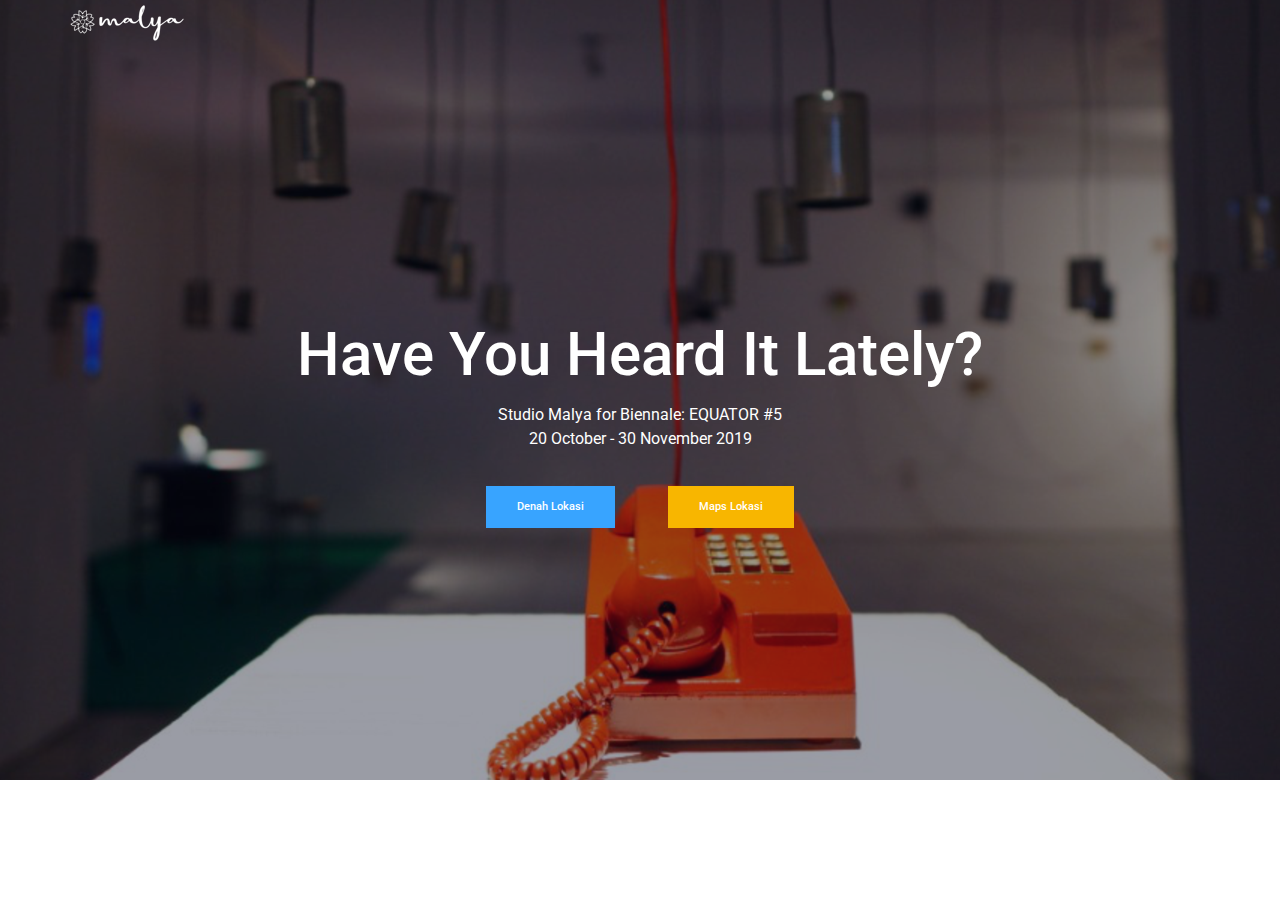
==== commit d1654c36: "init" ====
--- a/blog.html
+++ b/blog.html
@@ -26,7 +26,7 @@
                     <nav class="navbar navbar-expand-lg navbar-light">
                         <div class="container">
                             <!-- Brand and toggle get grouped for better mobile display -->
-                            <a class="navbar-brand logo_h" href="index.html"><img src="img/logo-malya1.png" alt=""></a>
+                            <a class="navbar-brand logo_h" href="index.html"><img src="img/banner/logo-malya3.png" alt=""></a>
                             <button class="navbar-toggler" type="button" data-toggle="collapse" data-target="#navbarSupportedContent" aria-controls="navbarSupportedContent" aria-expanded="false" aria-label="Toggle navigation">
                                 <span class="icon-bar"></span>
                                 <span class="icon-bar"></span>
